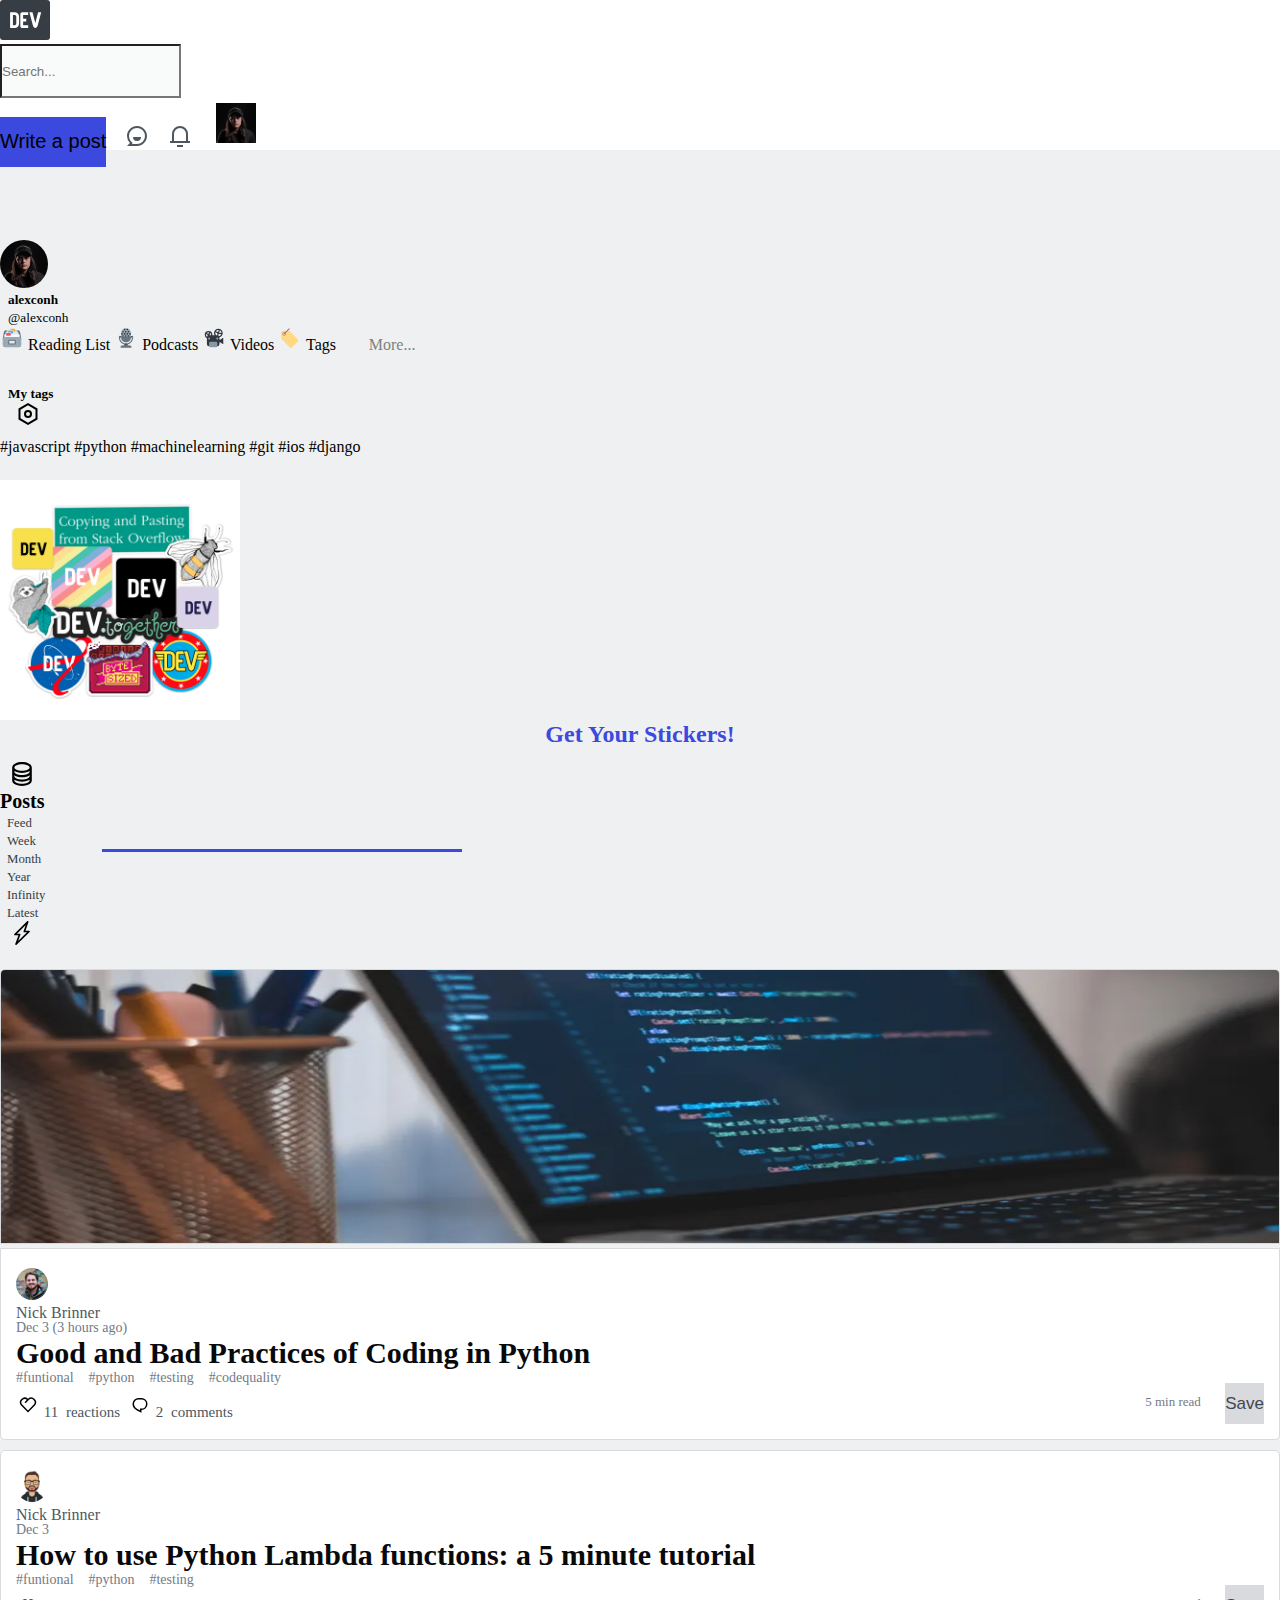
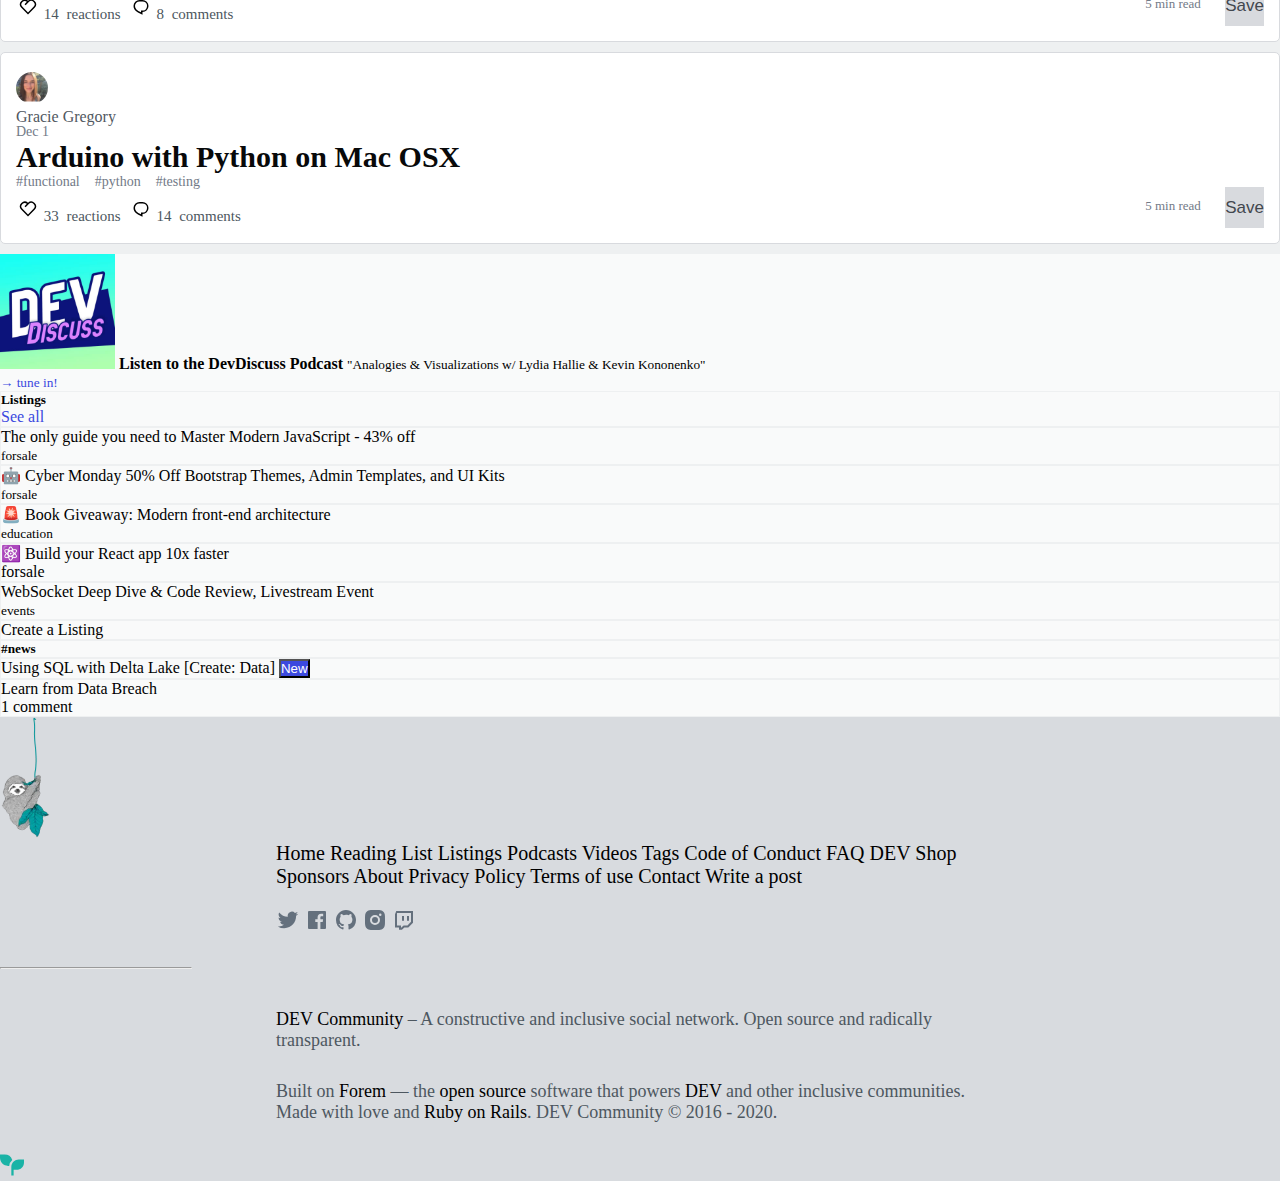
==== index.html @ 93094682 "Agregué otros errores con la barra navegadora" ====
<!DOCTYPE html>
<html lang="en">

<head>
    <meta charset="UTF-8">
    <meta name="viewport" content="width=device-width, initial-scale=1.0">
    <link rel="stylesheet" href="https://cdn.jsdelivr.net/npm/bootstrap@4.5.3/dist/css/bootstrap.min.css"
        integrity="sha384-TX8t27EcRE3e/ihU7zmQxVncDAy5uIKz4rEkgIXeMed4M0jlfIDPvg6uqKI2xXr2" crossorigin="anonymous">
    <link rel="stylesheet" href="css/style.css">
    <title>DesafíoFinal Maquetado</title>
</head>

<body>
    <header class="header-navbar">
        <nav class="navbar navbar-expand-lg fixed-top py-0">
            <div class="container">
                <div class="nav-left d-flex align-items-center">
                    <a href="#" class="d-inline-block px-2 dev-logo">
                        <svg width="50" height="40" viewBox="0 0 50 40" fill="black" xmlns="http://www.w3.org/2000/svg">
                            <rect width="50" height="40" rx="3"></rect>
                            <path
                                d="M19.099 23.508c0 1.31-.423 2.388-1.27 3.234-.838.839-1.942 1.258-3.312 1.258h-4.403V12.277h4.492c1.31 0 2.385.423 3.224 1.27.846.838 1.269 1.912 1.269 3.223v6.738zm-2.808 0V16.77c0-.562-.187-.981-.562-1.258-.374-.285-.748-.427-1.122-.427h-1.685v10.107h1.684c.375 0 .75-.138 1.123-.415.375-.285.562-.708.562-1.27zM28.185 28h-5.896c-.562 0-1.03-.187-1.404-.561-.375-.375-.562-.843-.562-1.404V14.243c0-.562.187-1.03.562-1.404.374-.375.842-.562 1.404-.562h5.896v2.808H23.13v3.65h3.088v2.808h-3.088v3.65h5.054V28zm7.12 0c-.936 0-1.684-.655-2.246-1.965l-3.65-13.758h3.089l2.807 10.804 2.808-10.804H41.2l-3.65 13.758C36.99 27.345 36.241 28 35.305 28z"
                                style="fill: white"></path>
                        </svg>
                    </a>
                    <form class="form-inline my-1">
                        <input class="form-control my-0 mr-sm-2 nav-search" type="search" placeholder="Search..."
                            aria-label="Search">
                    </form>
                </div>
                <div class="nav-right d-flex align-items-center">
                    <button type="button" class="d-none d-md-flex btn btn-primary btn-lg btn-nav">Write a post</button>
                    <a href="#" class="px-2 pt-1 navBar-icon rounded-circle">
                        <svg xmlns="http://www.w3.org/2000/svg" fill="#4D5760" width="24" height="24"
                            viewBox="0 0 24 24" role="img" aria-labelledby="aj1yd4ke0z0zt7463hs6nyz1bujl31yr"
                            class="crayons-icon">
                            <title id="aj1yd4ke0z0zt7463hs6nyz1bujl31yr">Connect</title>
                            <path
                                d="M2 12C2 6.477 6.477 2 12 2s10 4.477 10 10-4.477 10-10 10H2l2.929-2.929A9.969 9.969 0 012 12zm4.828 8H12a8 8 0 10-8-8c0 2.152.851 4.165 2.343 5.657l1.414 1.414-.929.929zM8 13h8a4 4 0 11-8 0z">
                            </path>
                        </svg>
                    </a>
                    <a href="#" class="px-2 pt-1 navBar-icon rounded-circle">
                        <svg xmlns="http://www.w3.org/2000/svg" fill="#4D5760" width="24" height="24"
                            viewBox="0 0 24 24" role="img" aria-labelledby="a5fr209uu3c9phs9lg5app5urlsvuc8x"
                            class="crayons-icon">
                            <title id="a5fr209uu3c9phs9lg5app5urlsvuc8x">Notifications</title>
                            <path d="M20 17h2v2H2v-2h2v-7a8 8 0 1116 0v7zm-2 0v-7a6 6 0 10-12 0v7h12zm-9 4h6v2H9v-2z">
                            </path>
                        </svg>
                    </a>
                    <div class="dropdown">
                        <a href="#" class="rounded-circle"><img src="assets/images/Alex.jpg" alt="profile-picture"
                                class="navBar-profile-picture rounded-circle m-2"></a>
                        <div class="dropdown-content rounded">
                            <a href="#" class="rounded m-1"><span class="font-weight-bolder">alexconh</span></br>
                                <span class="pp-menu-user">@alexconh</span></a>
                            <hr class="mt-1 mb-2">
                            <a href="#" class="rounded m-1">Dashboard</a>
                            <a href="#" class="rounded m-1">Write a Post</a>
                            <a href="#" class="rounded m-1">Reading List </a>
                            <a href="#" class="rounded m-1">Settings </a>
                            <hr class="mt-2 mb-1">
                            <a href="#" class="rounded m-1">Sign Out </a>
                        </div>
                    </div>
                </div>
            </div>
        </nav>
    </header>
    <div class="container-fluid">
        <div class="row">
            <div class="container">
                <div class="row mt-6">
                    <div class="col d-none d-md-block col-md-4 col-lg-3">
                        <!-- <aside class="aside-left">item</aside> -->
                        <div class="nav flex-column nav-pills mb-6" id="v-pills-tab" role="tablist"
                            aria-orientation="vertical">
                            <a class="nav-link leftAside d-flex" id="v-pills-profile-tab" data-toggle="pill"
                                href="#v-pills-profile" role="tab" aria-controls="v-pills-profile" aria-selected="true">
                                <img class="profilePic" src="/assets/images/Alex.jpg" alt="" width="48" height="48">
                                <div class="user-name">
                                    <h5 class="mb-0">alexconh</h5>
                                    <small>@alexconh</small>
                                </div>
                            </a>
                            <a class="nav-link leftAside"><img src="/assets/icons/reading-list.svg" alt=""> Reading List</a>
                            <a class="nav-link leftAside"><img src="/assets/icons/podcast.svg" alt=""> Podcasts</a>
                            <a class="nav-link leftAside"><img src="/assets/icons/videos.svg" alt=""> Videos</a>
                            <a class="nav-link leftAside"><img src="/assets/icons/tags.svg" alt=""> Tags</a>
                            <a class="nav-link leftAside"><span class="padding-left-aside">More...</span></a>
                        </div>
                        <div class="nav flex-column nav-pills mb-6" id="v-pills-tab" role="tablist"
                            aria-orientation="vertical">
                            <header class="d-flex justify-content-between align-items-center padding-header-my-tags">
                                <h5 class="my-tags">My tags</h5>
                                <a class="leftAside padding-my-tags" href="index.html"><img
                                        src="/assets/icons/my-tags.svg" alt=""></a>
                            </header>
                            <a class="nav-link pl-2 leftAside">#javascript</a>
                            <a class="nav-link pl-2 leftAside">#python</a>
                            <a class="nav-link pl-2 leftAside">#machinelearning</a>
                            <a class="nav-link pl-2 leftAside">#git</a>
                            <a class="nav-link pl-2 leftAside">#ios</a>
                            <a class="nav-link pl-2 leftAside">#django</a>
                        </div>
                        <div class="d-flex align-items-center justify-content-center">
                            <a class="plain" href="index.html">
                                <img class="stickers-collage" src="/assets/images/Sticker_Collage.png" alt="">
                                <h2 class="stickers-color plain">Get Your Stickers!</h2>
                                <br>
                            </a>
                        </div>
                    </div>
                    <div class="col-12 col-md-8 col-lg-6 pl-0">
                        <main class="posts">
                            <div class="d-flex justify-content-between align-content-center">
                                <a class="nav-links-icon d-md-none" href="#"><svg xmlns="http://www.w3.org/2000/svg" viewBox="0 0 512 512" height="24" width="24"><path d="M398.044 29.719C359.712 10.555 309.267 0 256.001 0c-53.271 0-103.719 10.555-142.05 29.721-43.457 21.73-67.39 52.497-67.39 86.635v279.288c0 34.138 23.933 64.906 67.392 86.636C152.285 501.446 202.732 512 256.002 512c53.266 0 103.711-10.555 142.043-29.721 43.46-21.732 67.393-52.498 67.393-86.636V116.355c.001-34.138-23.934-64.904-67.394-86.636zM256.001 46.548c93.229 0 162.889 36.855 162.889 69.808 0 32.953-69.66 69.809-162.889 69.809-93.23 0-162.892-36.857-162.892-69.809 0-32.953 69.661-69.808 162.892-69.808zm162.89 349.095c0 32.953-69.662 69.809-162.891 69.809-93.23 0-162.892-36.856-162.892-69.809v-18.58c6.348 4.292 13.294 8.346 20.844 12.121 38.332 19.167 88.779 29.721 142.05 29.721 53.266 0 103.711-10.555 142.043-29.721 7.552-3.777 14.498-7.829 20.846-12.121v18.58zm.002-93.095h-.002c0 32.953-69.66 69.809-162.889 69.809-93.23 0-162.892-36.857-162.892-69.809v-18.58c6.348 4.292 13.294 8.343 20.844 12.119 38.332 19.168 88.779 29.722 142.05 29.722 53.266 0 103.711-10.555 142.043-29.722 7.552-3.777 14.498-7.829 20.846-12.123v18.584zm0-93.097h-.002c0 32.954-69.66 69.811-162.889 69.811-93.23 0-162.892-36.856-162.892-69.811v-18.579c6.348 4.292 13.294 8.343 20.844 12.118 38.331 19.167 88.779 29.721 142.05 29.721 53.266 0 103.711-10.555 142.043-29.721 7.552-3.777 14.498-7.829 20.846-12.121v18.582z"></path></svg></a>
                                <h1 class="navbar-heading align-self-start mr-auto ">Posts</h1>
                                <div class="menu-main d-none d-sm-block">
                                    <ul class="nav nav-tabs">
                                        <li class="nav-item d-none d-lg-block">
                                            <a class="nav-links active" href="#">Feed<span class="linea"></span></a>
                                        </li>
                                        <li class="nav-item d-sm-none d-lg-block">
                                            <a class="nav-links" href="#">Week</a>
                                        </li>
                                        <li class="nav-item d-sm-none d-lg-block">
                                            <a class="nav-links" href="#">Month</a>
                                        </li>
                                        <li class="nav-item d-sm-none d-lg-block">
                                            <a class="nav-links" href="#">Year</a>
                                        </li>
                                        <li class="nav-item d-sm-none d-lg-block">
                                            <a class="nav-links" href="#">Infinity</a>
                                        </li>
                                        <li class="nav-item d-sm-none d-lg-block">
                                            <a class="nav-links" href="#">Latest</a>
                                        </li>
                                        
                                            <a class="nav-links-icon d-lg-none" href="#"><img src="assets/icons/nav-lightning.svg"></a>
                                        

                                    </ul>

                                </div>

                            </div>


                            <a href="post-test.html" class="text-decoration-none">
                                <div class="first-post">
                                    <img src="assets/images/post.jpg" class="post-intro-image" alt="...">
                                    <article class="media single-post">
                                        <img src="assets/images/profilepicture.jpg"
                                            class="post-profile-picture align-self-start mr-3" alt="...">
                                        <div class="media-body">
                                            <p>Nick Brinner</p>
                                            <p class="date">Dec 3 (3 hours ago)</p>

                                            <h2 class="mt-0">Good and Bad Practices of Coding in Python</h2>

                                            <ul class="tag-list">
                                                <li><a><span>#</span>funtional</a></li>
                                                <li><a><span>#</span>python</a></li>
                                                <li><a><span>#</span>testing</a></li>
                                                <li><a><span>#</span>codequality</a></li>
                                            </ul>
                                            <div class="post-buttons">
                                                <ul class="actions">
                                                    <li>
                                                        <a class="d-flex post-link">
                                                            <img src="assets/icons/post-reaction-like.svg"> 11
                                                            <span class="d-none d-md-block">reactions
                                                            </span>
                                                        </a>
                                                    </li>
                                                    <li>
                                                        <a class="d-flex post-link">
                                                            <img src="assets/icons/post-comment.svg"> 2
                                                            <span class="d-none d-md-block">comments
                                                            </span>
                                                        </a>
                                                    </li>
                                                </ul>
                                                <div class="right-post-buttons">
                                                    <div class="reading">5 min read</div>
                                                    <button type="button" class="btn btn-secondary">Save</button>
                                                </div>
                                            </div>
                                        </div>
                                    </article>
                                </div>
                            </a>


                            <article class="media single-post">
                                <img src="assets/images/user02.png" class="post-profile-picture align-self-start mr-3"
                                    alt="...">
                                <div class="media-body">
                                    <p>Nick Brinner</p>
                                    <p class="date">Dec 3</p>

                                    <h2 class="mt-0">How to use Python Lambda functions: a 5 minute tutorial</h2>

                                    <ul class="tag-list">
                                        <li><a><span>#</span>funtional</a></li>
                                        <li><a><span>#</span>python</a></li>
                                        <li><a><span>#</span>testing</a></li>
                                    </ul>
                                    <div class="post-buttons">
                                        <ul class="actions">
                                            <li>
                                                <a class="d-flex post-link">
                                                    <img src="assets/icons/post-reaction-like.svg"> 14
                                                    <span class="d-none d-md-block">reactions</span>
                                                </a>
                                            </li>
                                            <li>
                                                <a class="d-flex post-link">
                                                    <img src="assets/icons/post-comment.svg"> 8
                                                    <span class="d-none d-md-block">comments</span>
                                                </a>
                                            </li>
                                        </ul>
                                        <div class="right-post-buttons">
                                            <div class="reading">5 min read</div>
                                            <button type="button" class="btn btn-secondary">Save</button>
                                        </div>
                                    </div>
                                </div>
                            </article>

                            <article class="media single-post">
                                <img src="assets/images/user03.png" class="post-profile-picture align-self-start mr-3"
                                    alt="...">
                                <div class="media-body">
                                    <p>Gracie Gregory</p>
                                    <p class="date">Dec 1 </p>

                                    <h2 class="mt-0">Arduino with Python on Mac OSX</h2>

                                    <ul class="tag-list">
                                        <li><a><span>#</span>functional</a></li>
                                        <li><a><span>#</span>python</a></li>
                                        <li><a><span>#</span>testing</a></li>
                                    </ul>
                                    <div class="post-buttons">
                                        <ul class="actions">
                                            <li>
                                                <a class="d-flex post-link">
                                                    <img src="assets/icons/post-reaction-like.svg"> 33
                                                    <span class="d-none d-md-block">reactions</span>
                                                </a>
                                            </li>
                                            <li>
                                                <a class="d-flex post-link">
                                                    <img src="assets/icons/post-comment.svg"> 14
                                                    <span class="d-none d-md-block">comments</span>
                                                </a>
                                            </li>
                                        </ul>
                                        <div class="right-post-buttons">
                                            <div class="reading">5 min read</div>
                                            <button type="button" class="btn btn-secondary">Save</button>
                                        </div>
                                    </div>
                                </div>
                            </article>

                        </main>
                    </div>
                    <div class="col d-none d-md-block col-lg-3 pl-0">
                        <aside class="aside-right">
                            <div class="card p-3 right-boxes  mb-3 d-">
                                <img src="./assets/images/dev-discuss.jpg" alt="dev-discuss" class="card-img">
                                <b class="discuss-podcast">Listen to the DevDiscuss Podcast</b>
                                <small>"Analogies & Visualizations w/ Lydia Hallie & Kevin Kononenko" </br> <a href="#" class="text-decoration-none font-weight-bolder"> →
                                        tune
                                        in!</a> </small>
                                </div>


                            <div class="card right-boxes mb-3">
                                <div class="card-header d-flex justify-content-between">
                                    <h5>
                                        <b>Listings</b>
                                    </h5> <a href="" class="text-decoration-none font-weight-bolder">See all</a>
                                </div>
                                <ul class="list-group list-group-flush border-0">
                                    <li class="list-group-item">
                                        <a href=".">
                                            <div>The only guide you need to Master Modern JavaScript - 43% off</div>
                                            <span class="text-muted text-small">forsale</span>
                                        </a>
                                    </li>
                                    <li class="list-group-item">
                                        <a>
                                            <div>🤖 Cyber Monday 50% Off Bootstrap Themes, Admin Templates, and UI Kits
                                            </div>
                                            <span class="text-muted text-small">forsale</span>
                                        </a>
                                    </li>
                                    <li class="list-group-item">
                                        <a>
                                            <div>🚨 Book Giveaway: Modern front-end architecture</div>
                                            <span class="text-muted text-small">education</span>
                                        </a>
                                    </li>
                                    <li class="list-group-item">
                                        <a>
                                            <div>⚛️ Build your React app 10x faster</div>
                                            <span class="text-muted text-samll">forsale</span>
                                        </a>
                                    </li>
                                    <li class="list-group-item">
                                        <a>
                                            <div>WebSocket Deep Dive &amp; Code Review, Livestream Event</div>
                                            <span class="text-muted text-small">events</span>
                                        </a>
                                    </li>
                                    <li class="text-center card-footer font-weight-bolder">
                                        <a href="" class="text-decoration-none">Create a Listing</a>
                                    </li>
                                </ul>
                            </div>

                            <div class="card right-boxes mb-3">
                                <div class="card-header d-flex ">
                                    <h5>
                                        <b>#news</b>
                                    </h5>
                                </div>
                                <ul class="list-group list-group-flush">
                                    <li class="list-group-item">
                                        <a href="">Using SQL with Delta Lake [Create: Data]</a>
                                        <button type="button" class="btn  btn-sm">New</button>
                                    </li>
                                    <li class="list-group-item">
                                        <a href="">
                                            <div>Learn from Data Breach</div>
                                            <span class="text-muted">1 comment</span>
                                        </a>
                                    </li>
                                </ul>
                            </div>
                        </aside>
                    </div>
                </div>
            </div>
            <div class="container-fluid footer position-relative px-3">
                <img src="assets/images/footer-perezoso.png" alt="perezoso-ilustración"
                    class="d-none d-lg-block footer-perezoso position-absolute">
                <div class="row">
                    <div class="container">
                        <div class="row">
                            <div class="col-12 font-weight-400 vw-100 py-3">
                                <!-- <img src="assets/images/footer-perezoso.png" alt="perezoso-ilustración" class="d-none d-lg-block footer-perezoso position-absolute"> -->
                                <nav class="footer-nav text-center p-2 px-lg-0">
                                    <a href="#" class="d-inline-block p-2">Home</a>
                                    <a href="#" class="d-inline-block p-2">Reading List</a>
                                    <a href="#" class="d-inline-block p-2">Listings</a>
                                    <a href="#" class="d-inline-block p-2">Podcasts</a>
                                    <a href="#" class="d-inline-block p-2">Videos</a>
                                    <a href="#" class="d-inline-block p-2">Tags</a>
                                    <a href="#" class="d-inline-block p-2">Code of Conduct</a>
                                    <a href="#" class="d-inline-block p-2">FAQ</a>
                                    <a href="#" class="d-inline-block p-2">DEV Shop</a>
                                    <a href="#" class="d-inline-block p-2">Sponsors</a>
                                    <a href="#" class="d-inline-block p-2">About</a>
                                    <a href="#" class="d-inline-block p-2">Privacy Policy</a>
                                    <a href="#" class="d-inline-block p-2">Terms of use</a>
                                    <a href="#" class="d-inline-block p-2">Contact</a>
                                    <a href="#" class="d-inline-block p-2 font-weight-bolder">Write a post</a>
                                    <div class="footer-social-media">
                                        <a href="#" class="d-inline-block px-2">
                                            <svg xmlns="http://www.w3.org/2000/svg" fill="#64707D" width="24"
                                                height="24" viewBox="0 0 24 24" role="img"
                                                aria-labelledby="aak2fa3k498pm70x3i50jwpannab911z" class="crayons-icon">
                                                <title id="aak2fa3k498pm70x3i50jwpannab911z">Twitter</title>
                                                <path
                                                    d="M22.162 5.656a8.383 8.383 0 01-2.402.658A4.196 4.196 0 0021.6 4c-.82.488-1.719.83-2.656 1.015a4.182 4.182 0 00-7.126 3.814 11.874 11.874 0 01-8.62-4.37 4.168 4.168 0 00-.566 2.103c0 1.45.738 2.731 1.86 3.481a4.168 4.168 0 01-1.894-.523v.052a4.185 4.185 0 003.355 4.101 4.211 4.211 0 01-1.89.072A4.185 4.185 0 007.97 16.65a8.395 8.395 0 01-6.191 1.732 11.83 11.83 0 006.41 1.88c7.693 0 11.9-6.373 11.9-11.9 0-.18-.005-.362-.013-.54a8.495 8.495 0 002.087-2.165l-.001-.001z">
                                                </path>
                                            </svg>
                                        </a>
                                        <a href="#" class="d-inline-block px-1">
                                            <svg xmlns="http://www.w3.org/2000/svg" fill="#64707D" width="24"
                                                height="24" viewBox="0 0 24 24" role="img"
                                                aria-labelledby="ac4enae2mh624ygnn8tk8w6oqx0vrezj" class="crayons-icon">
                                                <title id="ac4enae2mh624ygnn8tk8w6oqx0vrezj">Facebook</title>
                                                <path
                                                    d="M15.402 21v-6.966h2.333l.349-2.708h-2.682V9.598c0-.784.218-1.319 1.342-1.319h1.434V5.857a19.188 19.188 0 00-2.09-.107c-2.067 0-3.482 1.262-3.482 3.58v1.996h-2.338v2.708h2.338V21H4a1 1 0 01-1-1V4a1 1 0 011-1h16a1 1 0 011 1v16a1 1 0 01-1 1h-4.598z">
                                                </path>
                                            </svg>
                                        </a>
                                        <a href="#" class="d-inline-block px-2">
                                            <svg xmlns="http://www.w3.org/2000/svg" fill="#64707D" width="24"
                                                height="24" viewBox="0 0 24 24" role="img"
                                                aria-labelledby="abhqc53uxrg42dmzq3ki9q049kg3b7vt" class="crayons-icon">
                                                <title id="abhqc53uxrg42dmzq3ki9q049kg3b7vt">Github</title>
                                                <path
                                                    d="M12 2C6.475 2 2 6.475 2 12a9.994 9.994 0 006.838 9.488c.5.087.687-.213.687-.476 0-.237-.013-1.024-.013-1.862-2.512.463-3.162-.612-3.362-1.175-.113-.288-.6-1.175-1.025-1.413-.35-.187-.85-.65-.013-.662.788-.013 1.35.725 1.538 1.025.9 1.512 2.338 1.087 2.912.825.088-.65.35-1.087.638-1.337-2.225-.25-4.55-1.113-4.55-4.938 0-1.088.387-1.987 1.025-2.688-.1-.25-.45-1.275.1-2.65 0 0 .837-.262 2.75 1.026a9.28 9.28 0 012.5-.338c.85 0 1.7.112 2.5.337 1.912-1.3 2.75-1.024 2.75-1.024.55 1.375.2 2.4.1 2.65.637.7 1.025 1.587 1.025 2.687 0 3.838-2.337 4.688-4.562 4.938.362.312.675.912.675 1.85 0 1.337-.013 2.412-.013 2.75 0 .262.188.574.688.474A10.016 10.016 0 0022 12c0-5.525-4.475-10-10-10z">
                                                </path>
                                            </svg>
                                        </a>
                                        <a href="#" class="d-inline-block px-2">
                                            <svg xmlns="http://www.w3.org/2000/svg" fill="#64707D" width="24"
                                                height="24" viewBox="0 0 24 24" role="img"
                                                aria-labelledby="a3wjti6dhddvt0ijcnojmmnmtimryt2s" class="crayons-icon">
                                                <title id="a3wjti6dhddvt0ijcnojmmnmtimryt2s">Instagram</title>
                                                <path
                                                    d="M12 2c2.717 0 3.056.01 4.122.06 1.065.05 1.79.217 2.428.465.66.254 1.216.598 1.772 1.153.509.5.902 1.105 1.153 1.772.247.637.415 1.363.465 2.428.047 1.066.06 1.405.06 4.122 0 2.717-.01 3.056-.06 4.122-.05 1.065-.218 1.79-.465 2.428a4.883 4.883 0 01-1.153 1.772c-.5.508-1.105.902-1.772 1.153-.637.247-1.363.415-2.428.465-1.066.047-1.405.06-4.122.06-2.717 0-3.056-.01-4.122-.06-1.065-.05-1.79-.218-2.428-.465a4.89 4.89 0 01-1.772-1.153 4.904 4.904 0 01-1.153-1.772c-.248-.637-.415-1.363-.465-2.428C2.013 15.056 2 14.717 2 12c0-2.717.01-3.056.06-4.122.05-1.066.217-1.79.465-2.428a4.88 4.88 0 011.153-1.772A4.897 4.897 0 015.45 2.525c.638-.248 1.362-.415 2.428-.465C8.944 2.013 9.283 2 12 2zm0 5a5 5 0 100 10 5 5 0 000-10zm6.5-.25a1.25 1.25 0 10-2.5 0 1.25 1.25 0 002.5 0zM12 9a3 3 0 110 6 3 3 0 010-6z">
                                                </path>
                                            </svg>
                                        </a>
                                        <a href="#" class="d-inline-block px-2">
                                            <svg xmlns="http://www.w3.org/2000/svg" fill="#64707D" width="24"
                                                height="24" viewBox="0 0 24 24" role="img"
                                                aria-labelledby="a5j6n1at9888ox3qr0rol53wos2neoeo" class="crayons-icon">
                                                <title id="a5j6n1at9888ox3qr0rol53wos2neoeo">Twitch</title>
                                                <path
                                                    d="M4.3 3H21v11.7l-4.7 4.7h-3.9l-2.5 2.4H7v-2.4H3V6.2L4.3 3zM5 17.4h4v2.4h.095l2.5-2.4h3.877L19 13.872V5H5v12.4zM15 8h2v4.7h-2V8zm0 0h2v4.7h-2V8zm-5 0h2v4.7h-2V8z">
                                                </path>
                                            </svg>
                                        </a>
                                    </div>
                                </nav>
                                <hr class="footer-divider mx-auto">
                                <div class="footer-info text-center">
                                    <p><a href="#" class="font-weight-bolder">DEV Community</a> – A constructive and
                                        inclusive
                                        social network. Open source and
                                        radically
                                        transparent.</p>
                                    <p>Built on <a href="#" class="font-weight-bolder">Forem</a> — the <a href="#"
                                            class="font-weight-bolder">open source</a> software that powers <a href="#"
                                            class="font-weight-bolder">DEV</a> and other inclusive
                                        communities.</br>
                                        Made with love and <a href="#" class="font-weight-bolder">Ruby on Rails</a>. DEV
                                        Community © 2016 - 2020.</p>
                                    <a href="#" class="d-inline-block">
                                        <svg xmlns="http://www.w3.org/2000/svg" width="24" height="24"
                                            viewBox="0 0 24 24" fill="none" role="img"
                                            aria-labelledby="aaoz0cum6r07yg46cpqaaoud81v6engj"
                                            class="crayons-icon crayons-icon--default">
                                            <title id="aaoz0cum6r07yg46cpqaaoud81v6engj">Forem logo</title>
                                            <g clip-path="url(#clip0)" fill="#1AB3A6">
                                                <path
                                                    d="M4.603 1.438a8.056 8.056 0 017.643 5.478 8.543 8.543 0 00-3.023 5.968H8.054C3.606 12.884 0 9.296 0 4.87V1.468a.03.03 0 01.03-.03h4.573zM23.97 6.515a.03.03 0 01.03.03v2.833c0 4.11-3.354 7.442-7.491 7.442h-2.881v5.726h-2.305V14.53l.022-1.145c.294-3.843 3.526-6.87 7.469-6.87h5.155z">
                                                </path>
                                            </g>
                                            <defs>
                                                <clipPath id="clip0">
                                                    <path fill="#fff" d="M0 0h24v24H0z"></path>
                                                </clipPath>
                                            </defs>
                                        </svg>
                                    </a>
                                </div>
                            </div>
                        </div>
                    </div>
                </div>
            </div>
            <script src="https://code.jquery.com/jquery-3.5.1.min.js"
                integrity="sha256-9/aliU8dGd2tb6OSsuzixeV4y/faTqgFtohetphbbj0=" crossorigin="anonymous"></script>
            <script src="https://cdn.jsdelivr.net/npm/popper.js@1.16.1/dist/umd/popper.min.js"
                integrity="sha384-9/reFTGAW83EW2RDu2S0VKaIzap3H66lZH81PoYlFhbGU+6BZp6G7niu735Sk7lN"
                crossorigin="anonymous"></script>
            <script src="https://cdn.jsdelivr.net/npm/bootstrap@4.5.3/dist/js/bootstrap.min.js"
                integrity="sha384-w1Q4orYjBQndcko6MimVbzY0tgp4pWB4lZ7lr30WKz0vr/aWKhXdBNmNb5D92v7s"
                crossorigin="anonymous"></script>
</body>

</html>
---- css/style.css ----
* {
  -webkit-box-sizing: border-box;
          box-sizing: border-box;
  margin: 0;
  padding: 0;
  list-style: none;
  text-decoration: none;
}

.container, .container-lg, .container-md, .container-sm, .container-xl {
  max-width: 1280px;
}

.btn-primary {
  background-color: #3B49DF;
  border: none;
}

.btn-primary:hover {
  background-color: #323EBE;
}

.btn-primary:focus {
  outline: 0;
}

.btn-primary:active {
  outline: 0;
}

body {
  background-color: #eef0f1;
}

.nav-pills .nav-link.active, .nav-pills .show > .nav-link {
  background-color: #E2E4E6;
  color: #323EBE;
}

header.header-navbar nav.navbar {
  background-color: white;
  padding: 5px auto;
}

header.header-navbar nav.navbar a.dev-logo:hover svg {
  fill: #363D44;
}

header.header-navbar nav.navbar img.navBar-profile-picture {
  height: 50px;
  width: 50px;
  border: 5px solid transparent;
  -webkit-transition: border 0,2s;
  transition: border 0,2s;
}

header.header-navbar nav.navbar img.navBar-profile-picture:hover {
  border: 5px solid #EEF0F1;
}

header.header-navbar nav.navbar .btn-nav {
  height: 50px;
  font-size: 20px;
  font-weight: 500;
}

header.header-navbar nav.navbar div.nav-left ~ div.nav-right {
  height: 52px;
}

header.header-navbar nav.navbar .nav-search {
  height: 54px;
  background-color: #F9FAFA;
}

header.header-navbar nav.navbar .nav-search:focus {
  border: 2px solid #3B49DF;
  -webkit-box-shadow: 1px 1px #3B49DF;
          box-shadow: 1px 1px #3B49DF;
  outline: 0;
}

header.header-navbar nav.navbar .nav-search:active {
  outline: 0;
}

header.header-navbar nav.navbar .nav-right .navBar-icon {
  height: 44px;
  margin-left: 15px;
}

header.header-navbar nav.navbar .nav-right .navBar-icon:last-of-type {
  margin-right: 15px;
}

header.header-navbar nav.navbar .nav-right .navBar-icon:hover {
  background-color: #EEF0F1;
}

header.header-navbar nav.navbar .nav-right .navBar-icon:hover svg:hover {
  fill: black;
}

.dropdown {
  position: relative;
  display: inline-block;
}

.dropdown-content {
  display: none;
  position: absolute;
  background-color: white;
  border: 2px solid black;
  width: 250px;
  min-width: 160px;
  -webkit-box-shadow: 4px 4px black;
          box-shadow: 4px 4px black;
  z-index: 1;
  right: 18px;
}

.dropdown-content span.pp-menu-user {
  color: #B5BDC4;
}

.dropdown-content a {
  color: black;
  padding: 12px 16px;
  text-decoration: none;
  display: block;
}

.dropdown-content a:hover {
  background-color: #F2F2F3;
  color: #323EBE;
}

.dropdown-content a:hover:first-of-type .pp-menu-user {
  color: #B5BDC4;
}

.dropdown:hover .dropdown-content {
  display: block;
}

div.footer {
  background-color: #D8DBDF;
}

div.footer a {
  color: black;
}

div.footer a:hover {
  color: #323EBE;
  text-decoration: none;
}

div.footer .footer-nav {
  color: black;
  font-size: 18px;
  max-width: 728px;
  margin: 0 auto;
}

@media only screen and (min-width: 768px) {
  div.footer .footer-nav {
    font-size: 20px;
  }
}

div.footer .footer-social-media {
  padding-top: 20px;
}

div.footer .footer-social-media svg:hover {
  fill: #4D5760;
}

div.footer hr.footer-divider {
  margin-top: 30px;
  margin-bottom: 40px;
  width: 15%;
  min-width: 50px;
  max-width: 195px;
}

div.footer p {
  font-size: 18px;
  color: #4D5760;
  max-width: 728px;
  margin: 0 auto;
}

div.footer p:last-of-type {
  margin: 30px auto;
}

div.footer img.position-absolute {
  width: 52px;
  top: -2px;
  right: 38px;
  -webkit-transform-origin: center top;
          transform-origin: center top;
  -webkit-transition: all 0.4s;
  transition: all 0.4s;
}

div.footer img.position-absolute:hover {
  -webkit-transform: rotate(-6deg);
          transform: rotate(-6deg);
}

main {
  background-color: #EEF0F1;
}

main .nav-tabs {
  max-width: 600px;
  margin-bottom: 20px;
  border: none;
  position: relative;
}

.nav-item {
  position: relative;
}

.nav-links {
  color: #363D44;
  font-size: 0.9rem;
  font-weight: 500;
  padding: 14px 10px;
  background: transparent;
  border-radius: 5px;
  margin-right: 6px;
}

.nav-tabs li:nth-child(6) {
  margin-right: -5px;
}

.nav-links:hover {
  color: #3B49DF;
  /****CLASE GENERAL****/
  background: #e0e2f1;
  text-decoration: none;
  border: none;
}

.linea {
  display: block;
  position: absolute;
  top: 36px;
  left: 17%;
  width: 60%;
  height: 3px;
  background: #3B49DF;
  -webkit-transition: all 200ms ease-in;
  transition: all 200ms ease-in;
}

.nav-links.active:hover .linea {
  left: 0%;
  width: 90%;
}

.nav-links-icon {
  color: #363D44;
  padding: 5px 10px;
  margin-right: 6px;
}

.nav-links-icon:hover {
  color: #3B49DF;
  /****CLASE GENERAL****/
  background: #e0e2f1;
  text-decoration: none;
}

.navbar-heading {
  font-size: 1.25rem;
  font-weight: 700;
}

.single-post {
  padding: 15px;
  background-color: white;
  cursor: pointer;
  border: 1px #d8dade solid;
  /****CLASE GENERAL****/
  border-radius: 5px;
  margin-bottom: 10px;
}

.single-post:active {
  border: 1px solid #3B49DF;
}

.single-post p {
  font-size: 16px;
  margin-bottom: -8px;
  color: #51585f;
  /****CLASE GENERAL****/
  margin-bottom: -10px;
}

.single-post p:hover {
  color: #08090a;
  /****CLASE GENERAL****/
}

.single-post .date {
  padding-top: 8px;
  font-size: 0.875rem;
  color: #727a87;
}

.single-post h2 {
  color: #08090a;
  /****CLASE GENERAL****/
  font-size: 30px;
  font-weight: 700;
  padding-top: 10px;
}

.single-post h2:hover {
  color: #3B49DF;
  /****CLASE GENERAL****/
}

.single-post .tag-list {
  font-size: 0.876rem;
}

.single-post .actions {
  font-size: 15px;
  font-weight: 400;
  margin-top: 4px;
}

.single-post .actions li {
  padding: 3px 8px 3px 0px;
  color: #42474e;
}

.single-post .actions li:hover {
  background-color: #f7f7f7;
  /****CLASE GENERAL****/
  color: #08090a;
  /****CLASE GENERAL****/
  cursor: pointer;
  border-radius: 3px;
  -webkit-box-shadow: 0 2px 5px rgba(0, 0, 0, 0.05);
          box-shadow: 0 2px 5px rgba(0, 0, 0, 0.05);
  /****CLASE GENERAL****/
}

.post-intro-image {
  width: 100%;
  max-height: 275px;
  border-radius: 5px 5px 0 0;
  border: 1px #d8dade solid;
  /****CLASE GENERAL****/
}

.actions span {
  padding-left: 4px;
}

.post-link {
  list-style: none !important;
  color: #4D5760;
  text-decoration: none;
}

.post-link:hover {
  list-style: none !important;
  color: #08090a !important;
  text-decoration: none;
}

.reading {
  color: #727a87;
  /****CLASE GENERAL****/
  margin-right: 10px;
  padding-top: 8px;
  font-size: 13px;
  min-width: 70px;
}

.single-post button {
  background-color: #d8dade;
  /****CLASE GENERAL****/
  font-size: 17px;
  color: #42474e;
  max-height: 42px;
  margin-top: -3px;
  border: none;
}

.single-post button:hover {
  background: #bec3c9;
  /****CLASE GENERAL****/
  color: #08090a;
  -webkit-box-shadow: 0 2px 5px rgba(0, 0, 0, 0.05);
          box-shadow: 0 2px 5px rgba(0, 0, 0, 0.05);
}

.first-post .single-post {
  border-radius: 0 0 5px 5px;
  border: 1px #d8dade solid;
  /****CLASE GENERAL****/
}

.post-profile-picture {
  width: 32px;
  height: 32px;
  border-radius: 40px;
  margin-top: 4px;
}

.tag-list {
  display: -webkit-box;
  display: -ms-flexbox;
  display: flex;
  list-style: none;
  color: #727a87;
}

.tag-list li {
  padding-left: 15px;
}

.tag-list li:hover {
  color: #08090a;
  cursor: pointer;
}

.tag-list li:first-of-type {
  padding-left: 0px;
}

.tag-list li span {
  color: #727a87;
}

.post-buttons, .post-buttons .actions {
  display: -webkit-box;
  display: -ms-flexbox;
  display: flex;
  -webkit-box-pack: justify;
      -ms-flex-pack: justify;
          justify-content: space-between;
  -ms-flex-line-pack: center;
      align-content: center;
}

.right-post-buttons {
  display: -webkit-box;
  display: -ms-flexbox;
  display: flex;
  -ms-flex-line-pack: center;
      align-content: center;
}

@media only screen and (min-width: 768px) {
  .nav-links {
    font-size: 0.8rem;
    padding: 14px 7px;
  }
}

.date {
  padding-top: 8px;
  font-size: 0.875rem;
  color: #727a87;
}

.inside-single-post {
  padding: 15px;
  background-color: white;
  border: 1px #d8dade solid;
  /****CLASE GENERAL****/
  border-radius: 5px;
  margin-bottom: 10px;
}

.inside-post {
  margin-bottom: 50px;
}

.inside-post-image {
  width: 100%;
  max-height: 330px;
  border-radius: 5px 5px 0 0;
  border: 1px #d8dade solid;
  /****CLASE GENERAL****/
}

.inside-post h1 {
  color: #08090a;
  font-size: 3rem;
  font-weight: 800;
  line-height: 1.25;
  margin-bottom: 1rem;
}

.inside-post a {
  color: #1395b8;
  text-decoration: none;
}

.inside-post .media-body {
  padding: 2rem 4rem;
}

.inside-post .post-profile-picture {
  margin-right: 10px;
}

.profile {
  margin-bottom: 50px;
}

.profile p {
  margin-bottom: 0;
}

.profile-user .name {
  padding-top: 7px;
  padding-right: 15px;
  font-weight: 500;
}

.profile-user .name:hover {
  color: #1E38BB;
  cursor: pointer;
}

.badge {
  font-weight: 500;
}

.badge-1 {
  background-color: #1E38BB;
  color: #FFDF5B;
  padding: 8px;
}

.badge-1:hover {
  cursor: pointer;
}

.badge-1 span {
  opacity: 0.4;
}

.badge-2 {
  background-color: #000000;
  color: #FFFFFF;
  padding: 8px;
}

.badge-2:hover {
  cursor: pointer;
}

.badge-2 span {
  opacity: 0.4;
}

.badge-3 {
  background-color: transparent;
  color: grey;
  padding: 8px;
}

.badge-3:hover {
  cursor: pointer;
  color: black;
}

.badge-3 span {
  opacity: 0.4;
}

.badge-4 {
  background-color: #FEFFA5;
  color: #b30047;
  padding: 8px;
}

.badge-4:hover {
  cursor: pointer;
}

.badge-4 span {
  opacity: 0.4;
}

.code-block {
  background-color: black;
  padding: 30px;
  border-radius: 5px;
}

.discussion h2 {
  color: #202428;
  font-weight: 700;
  font-size: 1.5rem;
}

.discussion-title {
  margin: 50px 0;
}

.discussion textarea {
  width: 100%;
  height: 9vh;
  padding: 15px;
  background-color: #F9FAFA;
  cursor: pointer;
  border: 1px #d8dade solid;
  /****CLASE GENERAL****/
  border-radius: 5px;
  margin-bottom: 10px;
}

.discussion textarea:focus {
  border: 2px solid #3B49DF;
  -webkit-box-shadow: 1px 1px #3B49DF;
  box-shadow: 1px 1px #3B49DF;
  outline: 0;
}

.comment {
  padding: 15px;
  background-color: white;
  cursor: pointer;
  border: 1px #d8dade solid;
  /****CLASE GENERAL****/
  border-radius: 5px;
  margin-bottom: 10px;
}

.comment header .btn-secondary {
  padding: 0;
  margin: 0;
  background-color: transparent;
  color: #d8dade;
  border: none;
}

.comment header .btn-secondary:hover {
  background-color: #d8dade;
  color: #08090a;
}

.discussion-title .btn-secondary {
  background-color: transparent;
  color: #08090a;
  padding: 0 15px;
  border: 2px #d8dade solid;
  /****CLASE GENERAL****/
  -webkit-box-shadow: 1px 2px 3px #d8dade;
          box-shadow: 1px 2px 3px #d8dade;
}

.discussion-title .btn-secondary:hover {
  border: 2px #b5b8bb solid;
  background-color: #F9FAFA;
}

@media (max-width: 767.98px) {
  .inside-post .media-body {
    padding: 0 !important;
  }
}

@media (max-width: 991.98px) {
  .inside-post .media-body {
    padding: 1rem !important;
  }
}

.leftAside {
  color: black;
}

.leftAside:hover {
  background-color: #E2E4E6;
  color: #323EBE;
}

.leftAside:hover .padding-left-aside {
  color: #363D44;
}

.profilePic {
  border-radius: 100%;
}

.padding-left-aside {
  padding-left: 1.8rem;
  color: gray;
}

.padding-header-my-tags {
  padding: 0.5rem;
}

.my-tags {
  margin-bottom: 0;
}

.padding-my-tags {
  padding: 0.5rem;
}

.mb-6 {
  margin-bottom: 1.5rem;
}

.stickers-color {
  color: #3B49DF;
  font-weight: bold;
  margin: 0;
  text-align: center;
  font-size: x-large;
  line-height: 20px;
}

.plain:hover {
  -webkit-text-decoration-line: none;
          text-decoration-line: none;
}

.stickers-collage {
  width: 240px;
  height: auto;
}

.button-left-aside {
  padding: 0.5rem;
  -webkit-box-align: center;
      -ms-flex-align: center;
          align-items: center;
  margin-bottom: 1.5rem;
  border: none;
}

.button-left-aside:hover .heart {
  background-color: #ECDADA;
  fill: #DC1818;
}

.button-left-aside:hover .unicorn {
  background-color: #DAEEED;
  fill: #26D9CA;
}

.button-left-aside:hover .save {
  background-color: #DCDFEF;
  fill: #3B49DF;
}

.heart {
  padding: 0.5rem;
  border-radius: 100%;
}

.unicorn {
  padding: 0.5rem;
  border-radius: 100%;
}

.save {
  padding: 0.5rem;
  border-radius: 100%;
}

.more {
  padding: 0.5rem;
  border-radius: 100%;
}

.more:hover {
  background-color: #E2E4E6;
  border-radius: 100%;
}

.bottom-navbar {
  position: fixed;
  display: -webkit-box;
  display: -ms-flexbox;
  display: flex;
  -webkit-box-orient: horizontal;
  -webkit-box-direction: normal;
      -ms-flex-direction: row;
          flex-direction: row;
  bottom: 0;
  width: 100%;
  margin: 0;
  background-color: #EEF0F1;
  z-index: 1;
}

.bottom-navbar .button-left-aside {
  margin: 0;
  background-color: none;
}

.bottom-navbar .button-left-aside:hover .heart {
  background-color: #ECDADA;
  fill: #DC1818;
}

.bottom-navbar .button-left-aside:hover .unicorn {
  background-color: #DAEEED;
  fill: #26D9CA;
}

.bottom-navbar .button-left-aside:hover .save {
  background-color: #DCDFEF;
  fill: #3B49DF;
}

.user-name {
  margin-left: 8px;
}

.fix-padding {
  -webkit-transition: padding 0,4s;
  transition: padding 0,4s;
}

.nav-left-aside {
  position: -webkit-sticky;
  position: sticky;
  padding-top: 30px;
  height: 20px;
}

.right-boxes {
  background-color: #F9FAFA;
}

.right-boxes .card-header {
  background-color: #f9fafa;
  border: 1px solid #eef0f1;
}

.right-boxes .card-header:hover {
  background-color: #f9fafa;
}

.right-boxes .card-footer {
  background-color: #f9fafa;
}

.right-boxes .card-footer:hover {
  background-color: #f9fafa;
}

.right-boxes .text-small {
  font-size: smaller;
}

.right-boxes a {
  color: #3B49DF;
}

.right-boxes ul li {
  background-color: #f9fafa !important;
  border: 1px solid #eef0f1;
}

.right-boxes ul li a {
  text-decoration: none;
  color: black;
}

.right-boxes ul li button {
  background-color: #3b49df;
  color: white;
}

.right-boxes ul li:hover {
  background-color: #fff;
  color: #323EBE;
}

.right-boxes ul li:hover a {
  color: #323EBE;
}

.card-img {
  height: 115px;
  width: 115px;
}

.discuss-podcast {
  font-size: 1rem;
}

.mt-6 {
  margin-top: 90px;
}

@media (max-width: 575.98px) {
  .mt-6 {
    margin-top: 125px;
  }
  .inside-post h1 {
    font-size: 1.875rem;
  }
  .inside-post .media-body {
    padding: 0;
  }
}

.avatar span {
  display: inline-block;
  height: 48px;
  width: 48px;
}

.avatar span img {
  position: relative;
  top: -20px;
  width: 60px;
  height: 60px;
}

.header-primary {
  background-color: #4b0f0f;
  height: 40px;
}

.avatar-description a {
  color: #3B49DF !important;
}

.title-avatar span {
  color: #4D5760;
  font-size: 14px;
  font-weight: bolder;
}

.user-description {
  font-size: 0.75rem;
}

.card-profile {
  background-color: #F9FAFA;
}

.post-aside-right {
  position: -webkit-sticky;
  position: sticky;
  top: 62px;
}
/*# sourceMappingURL=style.css.map */
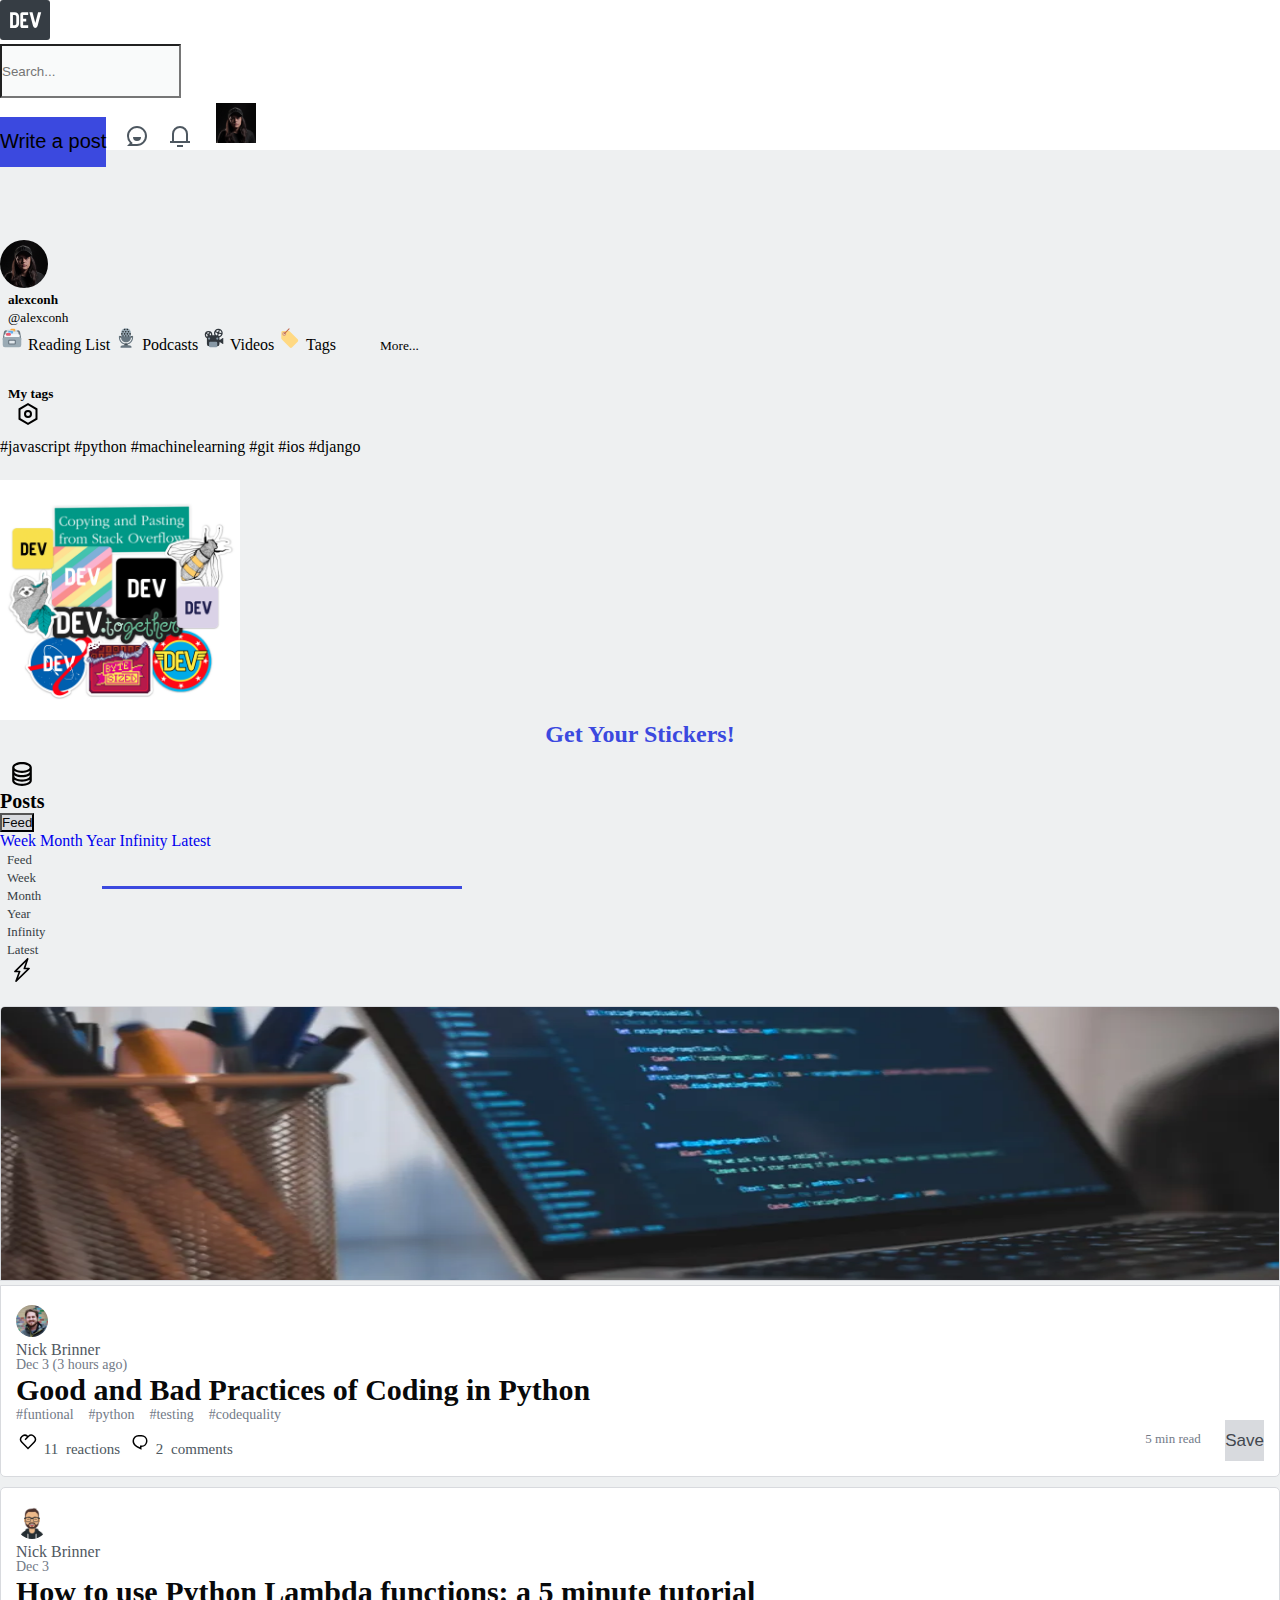
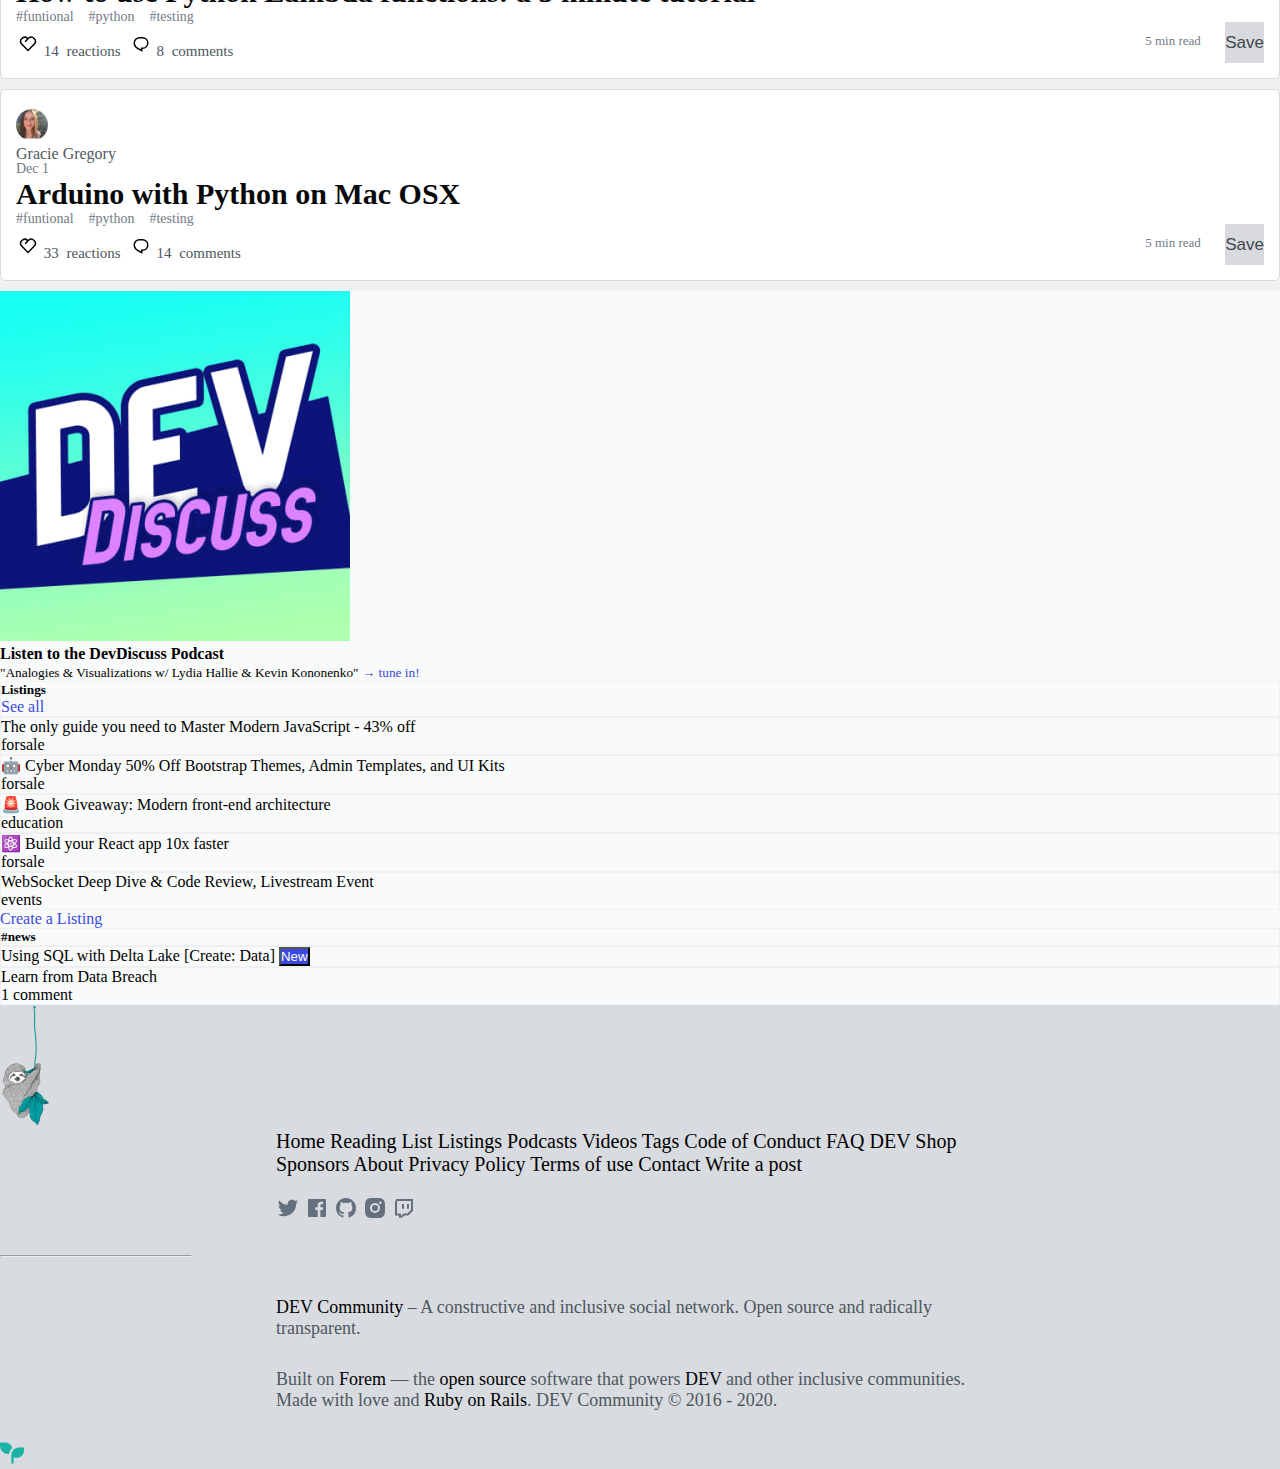
==== commit 215c75e3: "cambios en main" ====
--- a/index.html
+++ b/index.html
@@ -88,7 +88,7 @@
                             <a class="nav-link leftAside"><img src="/assets/icons/podcast.svg" alt=""> Podcasts</a>
                             <a class="nav-link leftAside"><img src="/assets/icons/videos.svg" alt=""> Videos</a>
                             <a class="nav-link leftAside"><img src="/assets/icons/tags.svg" alt=""> Tags</a>
-                            <a class="nav-link leftAside"><span class="padding-left-aside">More...</span></a>
+                            <a class="nav-link leftAside"><small class="padding-left-aside">More...</small></a>
                         </div>
                         <div class="nav flex-column nav-pills mb-6" id="v-pills-tab" role="tablist"
                             aria-orientation="vertical">
@@ -117,33 +117,46 @@
                             <div class="d-flex justify-content-between align-content-center">
                                 <a class="nav-links-icon d-md-none" href="#"><svg xmlns="http://www.w3.org/2000/svg" viewBox="0 0 512 512" height="24" width="24"><path d="M398.044 29.719C359.712 10.555 309.267 0 256.001 0c-53.271 0-103.719 10.555-142.05 29.721-43.457 21.73-67.39 52.497-67.39 86.635v279.288c0 34.138 23.933 64.906 67.392 86.636C152.285 501.446 202.732 512 256.002 512c53.266 0 103.711-10.555 142.043-29.721 43.46-21.732 67.393-52.498 67.393-86.636V116.355c.001-34.138-23.934-64.904-67.394-86.636zM256.001 46.548c93.229 0 162.889 36.855 162.889 69.808 0 32.953-69.66 69.809-162.889 69.809-93.23 0-162.892-36.857-162.892-69.809 0-32.953 69.661-69.808 162.892-69.808zm162.89 349.095c0 32.953-69.662 69.809-162.891 69.809-93.23 0-162.892-36.856-162.892-69.809v-18.58c6.348 4.292 13.294 8.346 20.844 12.121 38.332 19.167 88.779 29.721 142.05 29.721 53.266 0 103.711-10.555 142.043-29.721 7.552-3.777 14.498-7.829 20.846-12.121v18.58zm.002-93.095h-.002c0 32.953-69.66 69.809-162.889 69.809-93.23 0-162.892-36.857-162.892-69.809v-18.58c6.348 4.292 13.294 8.343 20.844 12.119 38.332 19.168 88.779 29.722 142.05 29.722 53.266 0 103.711-10.555 142.043-29.722 7.552-3.777 14.498-7.829 20.846-12.123v18.584zm0-93.097h-.002c0 32.954-69.66 69.811-162.889 69.811-93.23 0-162.892-36.856-162.892-69.811v-18.579c6.348 4.292 13.294 8.343 20.844 12.118 38.331 19.167 88.779 29.721 142.05 29.721 53.266 0 103.711-10.555 142.043-29.721 7.552-3.777 14.498-7.829 20.846-12.121v18.582z"></path></svg></a>
                                 <h1 class="navbar-heading align-self-start mr-auto ">Posts</h1>
-                                <div class="menu-main d-none d-sm-block">
+                                <div class="dropdown d-md-none d-lg-none">
+                                    <button class="btn btn-secondary dropdown-toggle" type="button" id="dropdownMenuButton" data-toggle="dropdown" aria-haspopup="true" aria-expanded="false">
+                                      Feed
+                                    </button>
+                                    <div class="dropdown-menu" aria-labelledby="dropdownMenuButton">
+                                      <a class="dropdown-item" href="#">Week</a>
+                                      <a class="dropdown-item" href="#">Month</a>
+                                      <a class="dropdown-item" href="#">Year</a>
+                                      <a class="dropdown-item" href="#">Infinity</a>
+                                      <a class="dropdown-item" href="#">Latest</a>
+                                    </div>
+                                  </div>
+                                <div class="menu-main">
                                     <ul class="nav nav-tabs">
                                         <li class="nav-item d-none d-lg-block">
                                             <a class="nav-links active" href="#">Feed<span class="linea"></span></a>
                                         </li>
-                                        <li class="nav-item d-sm-none d-lg-block">
+                                        <li class="nav-item d-sm-none d-md-block">
                                             <a class="nav-links" href="#">Week</a>
                                         </li>
-                                        <li class="nav-item d-sm-none d-lg-block">
+                                        <li class="nav-item d-sm-none d-md-block">
                                             <a class="nav-links" href="#">Month</a>
                                         </li>
-                                        <li class="nav-item d-sm-none d-lg-block">
+                                        <li class="nav-item d-sm-none d-md-block">
                                             <a class="nav-links" href="#">Year</a>
                                         </li>
-                                        <li class="nav-item d-sm-none d-lg-block">
+                                        <li class="nav-item d-sm-none d-md-block">
                                             <a class="nav-links" href="#">Infinity</a>
                                         </li>
-                                        <li class="nav-item d-sm-none d-lg-block">
+                                        <li class="nav-item d-sm-none d-md-block">
                                             <a class="nav-links" href="#">Latest</a>
                                         </li>
                                         
-                                            <a class="nav-links-icon d-lg-none" href="#"><img src="assets/icons/nav-lightning.svg"></a>
+                                        <a class="nav-links-icon d-lg-none" href="#"><img src="assets/icons/nav-lightning.svg"></a>
                                         
 
                                     </ul>
 
                                 </div>
+                                
 
                             </div>
 
@@ -241,7 +254,7 @@
                                     <h2 class="mt-0">Arduino with Python on Mac OSX</h2>
 
                                     <ul class="tag-list">
-                                        <li><a><span>#</span>functional</a></li>
+                                        <li><a><span>#</span>funtional</a></li>
                                         <li><a><span>#</span>python</a></li>
                                         <li><a><span>#</span>testing</a></li>
                                     </ul>
@@ -272,57 +285,73 @@
                     </div>
                     <div class="col d-none d-md-block col-lg-3 pl-0">
                         <aside class="aside-right">
-                            <div class="card p-3 right-boxes  mb-3 d-">
-                                <img src="./assets/images/dev-discuss.jpg" alt="dev-discuss" class="card-img">
-                                <b class="discuss-podcast">Listen to the DevDiscuss Podcast</b>
-                                <small>"Analogies & Visualizations w/ Lydia Hallie & Kevin Kononenko" </br> <a href="#" class="text-decoration-none font-weight-bolder"> →
-                                        tune
-                                        in!</a> </small>
-                                </div>
+                            <div class="card p-3 right-boxes  mb-3">
+                                <div class="row">
+                                    <div class="col">
+                                        <img src="./assets/images/dev-discuss.jpg" alt="dev-discuss" class="card-img">
+                                    </div>
+                                    <div class="col card-text">
+                                        <div class="row">
+                                            <b class="discuss-podcast">Listen to the DevDiscuss Podcast</b>
+
+                                        </div>
+                                        <div class="row">
+
+                                            <small>"Analogies & Visualizations w/ Lydia Hallie & Kevin Kononenko" <a
+                                                    href=""> →
+                                                    tune
+                                                    in!</a> </small>
+
+                                        </div>
+                                    </div>
+                                </div>
+
+                            </div>
 
 
                             <div class="card right-boxes mb-3">
                                 <div class="card-header d-flex justify-content-between">
                                     <h5>
                                         <b>Listings</b>
-                                    </h5> <a href="" class="text-decoration-none font-weight-bolder">See all</a>
+                                    </h5> <a href="" class="text-decoration-none">See all</a>
                                 </div>
                                 <ul class="list-group list-group-flush border-0">
                                     <li class="list-group-item">
                                         <a href=".">
                                             <div>The only guide you need to Master Modern JavaScript - 43% off</div>
-                                            <span class="text-muted text-small">forsale</span>
+                                            <span class="text-muted">forsale</span>
                                         </a>
                                     </li>
                                     <li class="list-group-item">
                                         <a>
                                             <div>🤖 Cyber Monday 50% Off Bootstrap Themes, Admin Templates, and UI Kits
                                             </div>
-                                            <span class="text-muted text-small">forsale</span>
+                                            <span class="text-muted">forsale</span>
                                         </a>
                                     </li>
                                     <li class="list-group-item">
                                         <a>
                                             <div>🚨 Book Giveaway: Modern front-end architecture</div>
-                                            <span class="text-muted text-small">education</span>
+                                            <span class="text-muted">education</span>
                                         </a>
                                     </li>
                                     <li class="list-group-item">
                                         <a>
                                             <div>⚛️ Build your React app 10x faster</div>
-                                            <span class="text-muted text-samll">forsale</span>
+                                            <span class="text-muted">forsale</span>
                                         </a>
                                     </li>
                                     <li class="list-group-item">
                                         <a>
                                             <div>WebSocket Deep Dive &amp; Code Review, Livestream Event</div>
-                                            <span class="text-muted text-small">events</span>
-                                        </a>
-                                    </li>
-                                    <li class="text-center card-footer font-weight-bolder">
-                                        <a href="" class="text-decoration-none">Create a Listing</a>
+                                            <span class="text-muted">events</span>
+                                        </a>
+                                    </li>
                                     </li>
                                 </ul>
+                                <div class="card-footer d-flex justify-content-center">
+                                    <a href="" class="text-decoration-none">Create a Listing</a>
+                                </div>
                             </div>
 
                             <div class="card right-boxes mb-3">
--- a/css/style.css
+++ b/css/style.css
@@ -684,6 +684,16 @@
   }
 }
 
+.dropdown-toggle {
+  color: #08090a;
+  background-color: #d8dade;
+}
+
+.dropdown-toggle:hover {
+  background: white;
+  color: #08090a;
+}
+
 .leftAside {
   color: black;
 }
@@ -691,10 +701,7 @@
 .leftAside:hover {
   background-color: #E2E4E6;
   color: #323EBE;
-}
-
-.leftAside:hover .padding-left-aside {
-  color: #363D44;
+  cursor: pointer;
 }
 
 .profilePic {
@@ -702,8 +709,7 @@
 }
 
 .padding-left-aside {
-  padding-left: 1.8rem;
-  color: gray;
+  padding-left: 2.5rem;
 }
 
 .padding-header-my-tags {
@@ -808,7 +814,6 @@
 
 .bottom-navbar .button-left-aside {
   margin: 0;
-  background-color: none;
 }
 
 .bottom-navbar .button-left-aside:hover .heart {
@@ -835,15 +840,9 @@
   transition: padding 0,4s;
 }
 
-.nav-left-aside {
-  position: -webkit-sticky;
-  position: sticky;
-  padding-top: 30px;
-  height: 20px;
-}
-
 .right-boxes {
-  background-color: #F9FAFA;
+  background-color: #f9fafa;
+  cursor: pointer;
 }
 
 .right-boxes .card-header {
@@ -851,20 +850,8 @@
   border: 1px solid #eef0f1;
 }
 
-.right-boxes .card-header:hover {
-  background-color: #f9fafa;
-}
-
 .right-boxes .card-footer {
   background-color: #f9fafa;
-}
-
-.right-boxes .card-footer:hover {
-  background-color: #f9fafa;
-}
-
-.right-boxes .text-small {
-  font-size: smaller;
 }
 
 .right-boxes a {
@@ -888,16 +875,11 @@
 
 .right-boxes ul li:hover {
   background-color: #fff;
-  color: #323EBE;
+  color: blue;
 }
 
 .right-boxes ul li:hover a {
-  color: #323EBE;
-}
-
-.card-img {
-  height: 115px;
-  width: 115px;
+  color: blue;
 }
 
 .discuss-podcast {
@@ -934,7 +916,7 @@
 }
 
 .header-primary {
-  background-color: #4b0f0f;
+  background-color: black;
   height: 40px;
 }
 
@@ -951,14 +933,4 @@
 .user-description {
   font-size: 0.75rem;
 }
-
-.card-profile {
-  background-color: #F9FAFA;
-}
-
-.post-aside-right {
-  position: -webkit-sticky;
-  position: sticky;
-  top: 62px;
-}
 /*# sourceMappingURL=style.css.map */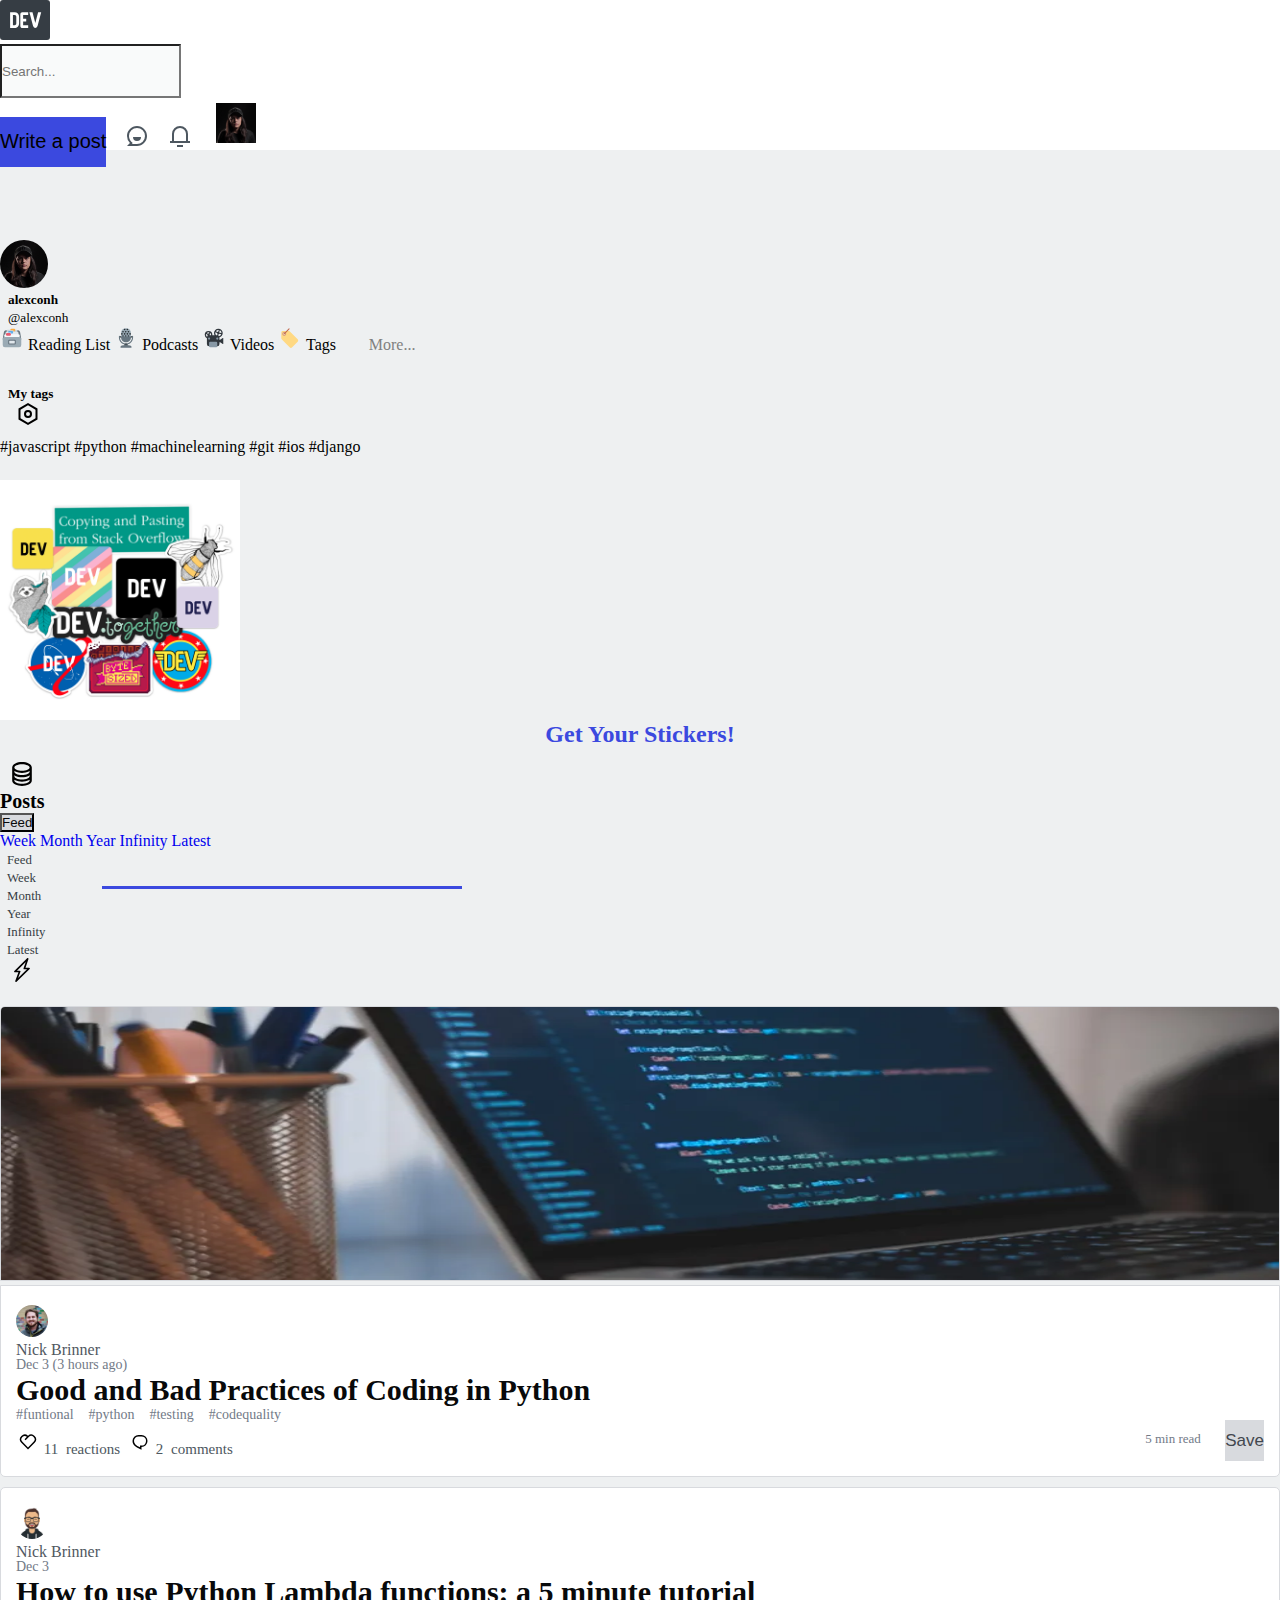
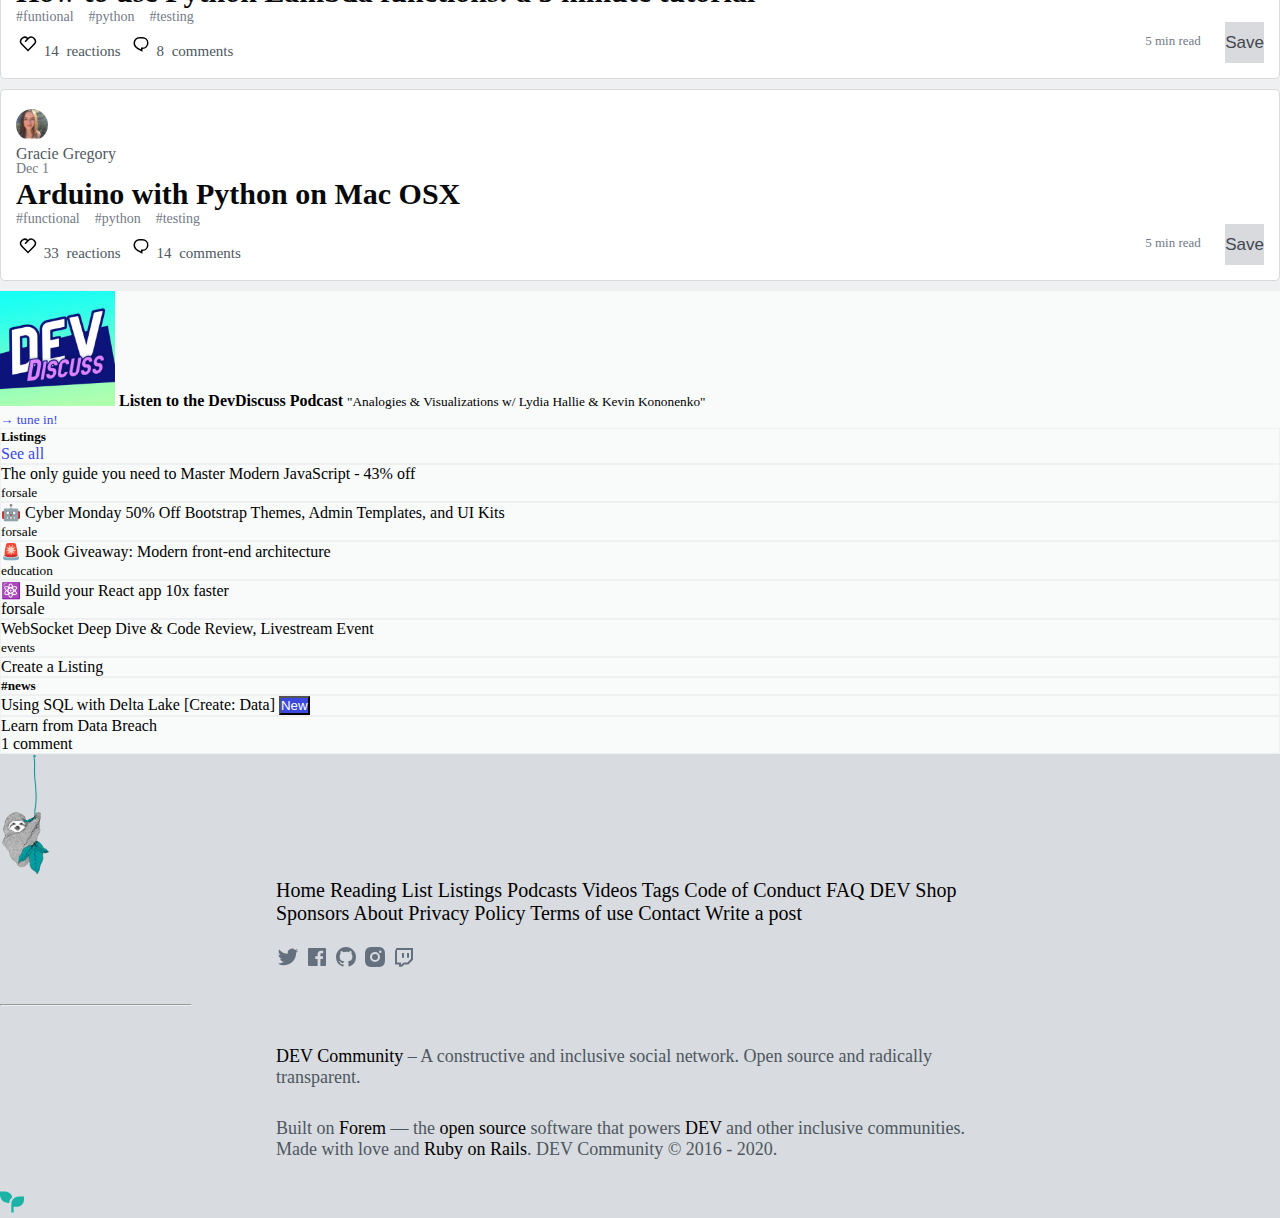
==== commit f62342ed: "cambios" ====
--- a/index.html
+++ b/index.html
@@ -88,7 +88,7 @@
                             <a class="nav-link leftAside"><img src="/assets/icons/podcast.svg" alt=""> Podcasts</a>
                             <a class="nav-link leftAside"><img src="/assets/icons/videos.svg" alt=""> Videos</a>
                             <a class="nav-link leftAside"><img src="/assets/icons/tags.svg" alt=""> Tags</a>
-                            <a class="nav-link leftAside"><small class="padding-left-aside">More...</small></a>
+                            <a class="nav-link leftAside"><span class="padding-left-aside">More...</span></a>
                         </div>
                         <div class="nav flex-column nav-pills mb-6" id="v-pills-tab" role="tablist"
                             aria-orientation="vertical">
@@ -254,7 +254,7 @@
                                     <h2 class="mt-0">Arduino with Python on Mac OSX</h2>
 
                                     <ul class="tag-list">
-                                        <li><a><span>#</span>funtional</a></li>
+                                        <li><a><span>#</span>functional</a></li>
                                         <li><a><span>#</span>python</a></li>
                                         <li><a><span>#</span>testing</a></li>
                                     </ul>
@@ -285,73 +285,57 @@
                     </div>
                     <div class="col d-none d-md-block col-lg-3 pl-0">
                         <aside class="aside-right">
-                            <div class="card p-3 right-boxes  mb-3">
-                                <div class="row">
-                                    <div class="col">
-                                        <img src="./assets/images/dev-discuss.jpg" alt="dev-discuss" class="card-img">
-                                    </div>
-                                    <div class="col card-text">
-                                        <div class="row">
-                                            <b class="discuss-podcast">Listen to the DevDiscuss Podcast</b>
-
-                                        </div>
-                                        <div class="row">
-
-                                            <small>"Analogies & Visualizations w/ Lydia Hallie & Kevin Kononenko" <a
-                                                    href=""> →
-                                                    tune
-                                                    in!</a> </small>
-
-                                        </div>
-                                    </div>
-                                </div>
-
-                            </div>
+                            <div class="card p-3 right-boxes  mb-3 d-">
+                                <img src="./assets/images/dev-discuss.jpg" alt="dev-discuss" class="card-img">
+                                <b class="discuss-podcast">Listen to the DevDiscuss Podcast</b>
+                                <small>"Analogies & Visualizations w/ Lydia Hallie & Kevin Kononenko" </br> <a href="#" class="text-decoration-none font-weight-bolder"> →
+                                        tune
+                                        in!</a> </small>
+                                </div>
 
 
                             <div class="card right-boxes mb-3">
                                 <div class="card-header d-flex justify-content-between">
                                     <h5>
                                         <b>Listings</b>
-                                    </h5> <a href="" class="text-decoration-none">See all</a>
+                                    </h5> <a href="" class="text-decoration-none font-weight-bolder">See all</a>
                                 </div>
                                 <ul class="list-group list-group-flush border-0">
                                     <li class="list-group-item">
                                         <a href=".">
                                             <div>The only guide you need to Master Modern JavaScript - 43% off</div>
-                                            <span class="text-muted">forsale</span>
+                                            <span class="text-muted text-small">forsale</span>
                                         </a>
                                     </li>
                                     <li class="list-group-item">
                                         <a>
                                             <div>🤖 Cyber Monday 50% Off Bootstrap Themes, Admin Templates, and UI Kits
                                             </div>
-                                            <span class="text-muted">forsale</span>
+                                            <span class="text-muted text-small">forsale</span>
                                         </a>
                                     </li>
                                     <li class="list-group-item">
                                         <a>
                                             <div>🚨 Book Giveaway: Modern front-end architecture</div>
-                                            <span class="text-muted">education</span>
+                                            <span class="text-muted text-small">education</span>
                                         </a>
                                     </li>
                                     <li class="list-group-item">
                                         <a>
                                             <div>⚛️ Build your React app 10x faster</div>
-                                            <span class="text-muted">forsale</span>
+                                            <span class="text-muted text-samll">forsale</span>
                                         </a>
                                     </li>
                                     <li class="list-group-item">
                                         <a>
                                             <div>WebSocket Deep Dive &amp; Code Review, Livestream Event</div>
-                                            <span class="text-muted">events</span>
-                                        </a>
-                                    </li>
+                                            <span class="text-muted text-small">events</span>
+                                        </a>
+                                    </li>
+                                    <li class="text-center card-footer font-weight-bolder">
+                                        <a href="" class="text-decoration-none">Create a Listing</a>
                                     </li>
                                 </ul>
-                                <div class="card-footer d-flex justify-content-center">
-                                    <a href="" class="text-decoration-none">Create a Listing</a>
-                                </div>
                             </div>
 
                             <div class="card right-boxes mb-3">
--- a/css/style.css
+++ b/css/style.css
@@ -701,7 +701,10 @@
 .leftAside:hover {
   background-color: #E2E4E6;
   color: #323EBE;
-  cursor: pointer;
+}
+
+.leftAside:hover .padding-left-aside {
+  color: #363D44;
 }
 
 .profilePic {
@@ -709,7 +712,8 @@
 }
 
 .padding-left-aside {
-  padding-left: 2.5rem;
+  padding-left: 1.8rem;
+  color: gray;
 }
 
 .padding-header-my-tags {
@@ -814,6 +818,7 @@
 
 .bottom-navbar .button-left-aside {
   margin: 0;
+  background-color: none;
 }
 
 .bottom-navbar .button-left-aside:hover .heart {
@@ -840,9 +845,15 @@
   transition: padding 0,4s;
 }
 
+.nav-left-aside {
+  position: -webkit-sticky;
+  position: sticky;
+  padding-top: 30px;
+  height: 20px;
+}
+
 .right-boxes {
-  background-color: #f9fafa;
-  cursor: pointer;
+  background-color: #F9FAFA;
 }
 
 .right-boxes .card-header {
@@ -850,8 +861,20 @@
   border: 1px solid #eef0f1;
 }
 
+.right-boxes .card-header:hover {
+  background-color: #f9fafa;
+}
+
 .right-boxes .card-footer {
   background-color: #f9fafa;
+}
+
+.right-boxes .card-footer:hover {
+  background-color: #f9fafa;
+}
+
+.right-boxes .text-small {
+  font-size: smaller;
 }
 
 .right-boxes a {
@@ -875,11 +898,16 @@
 
 .right-boxes ul li:hover {
   background-color: #fff;
-  color: blue;
+  color: #323EBE;
 }
 
 .right-boxes ul li:hover a {
-  color: blue;
+  color: #323EBE;
+}
+
+.card-img {
+  height: 115px;
+  width: 115px;
 }
 
 .discuss-podcast {
@@ -916,7 +944,7 @@
 }
 
 .header-primary {
-  background-color: black;
+  background-color: #4b0f0f;
   height: 40px;
 }
 
@@ -933,4 +961,14 @@
 .user-description {
   font-size: 0.75rem;
 }
+
+.card-profile {
+  background-color: #F9FAFA;
+}
+
+.post-aside-right {
+  position: -webkit-sticky;
+  position: sticky;
+  top: 62px;
+}
 /*# sourceMappingURL=style.css.map */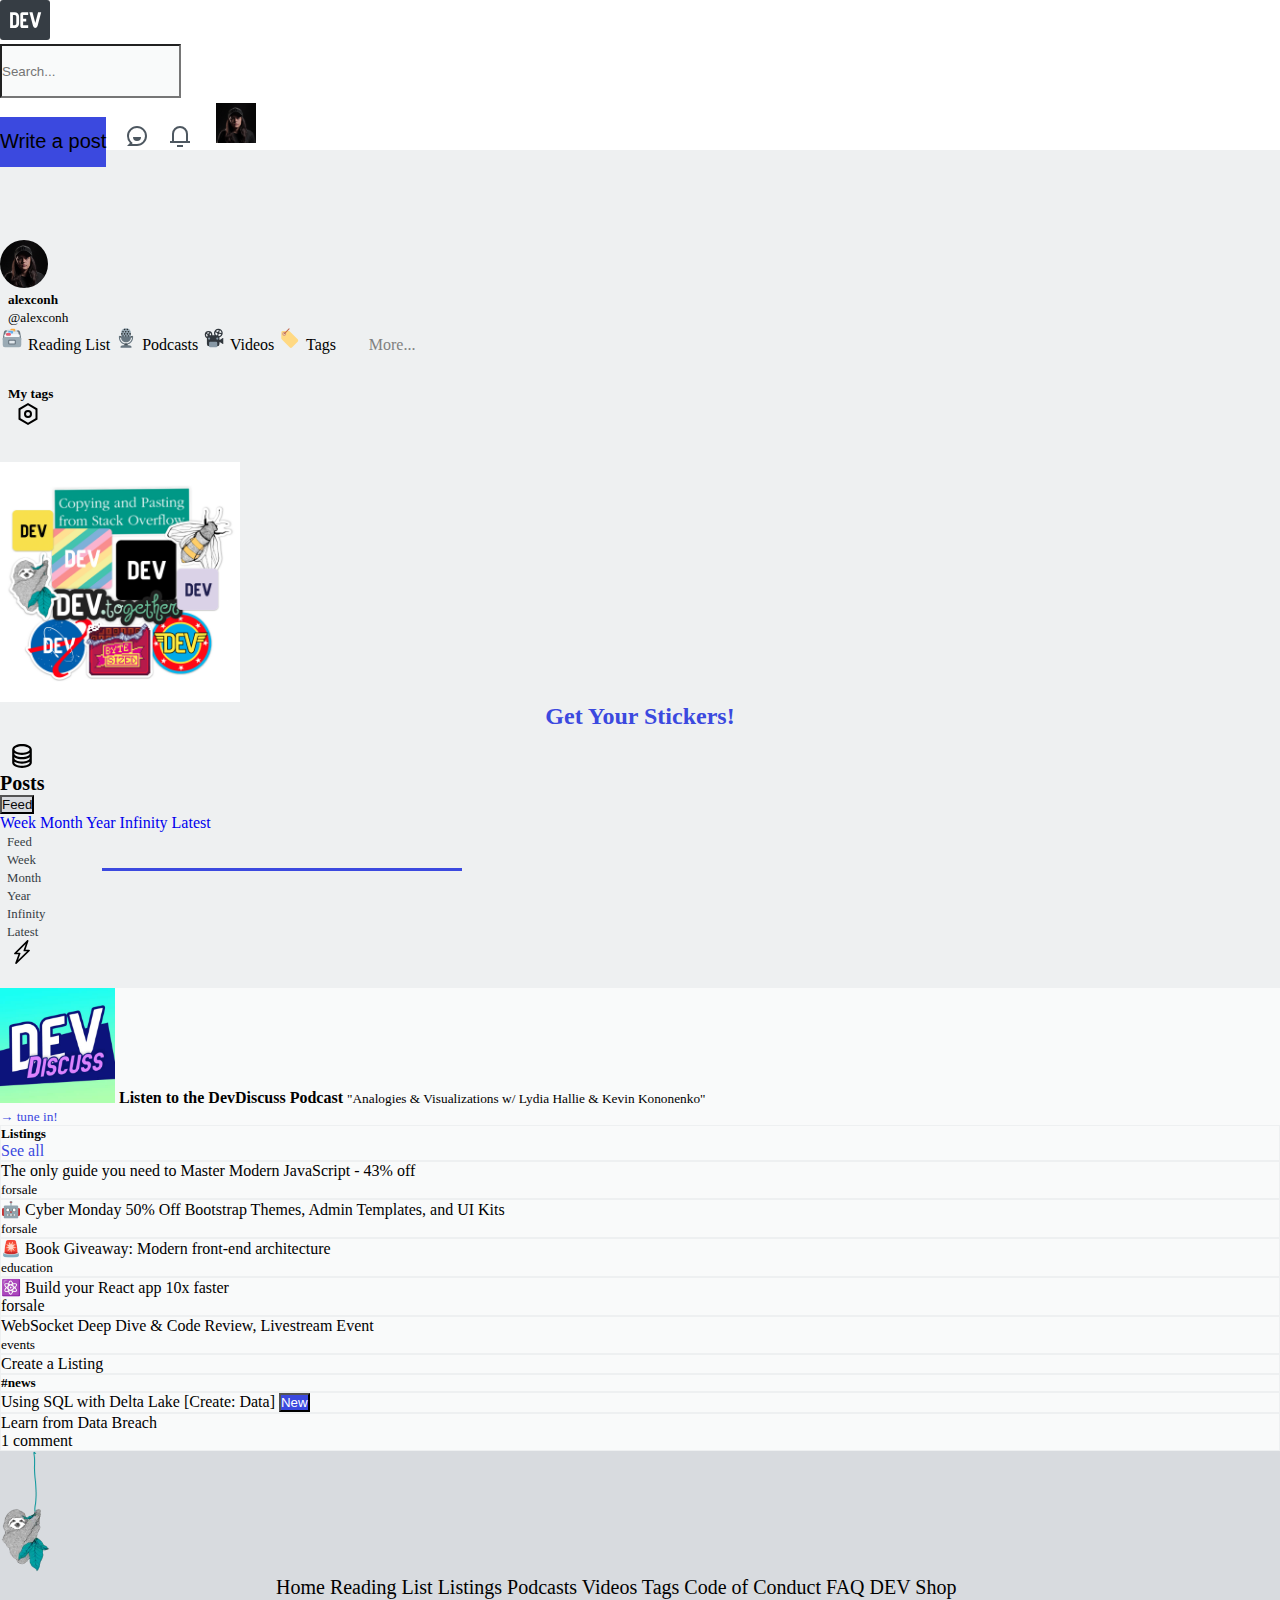
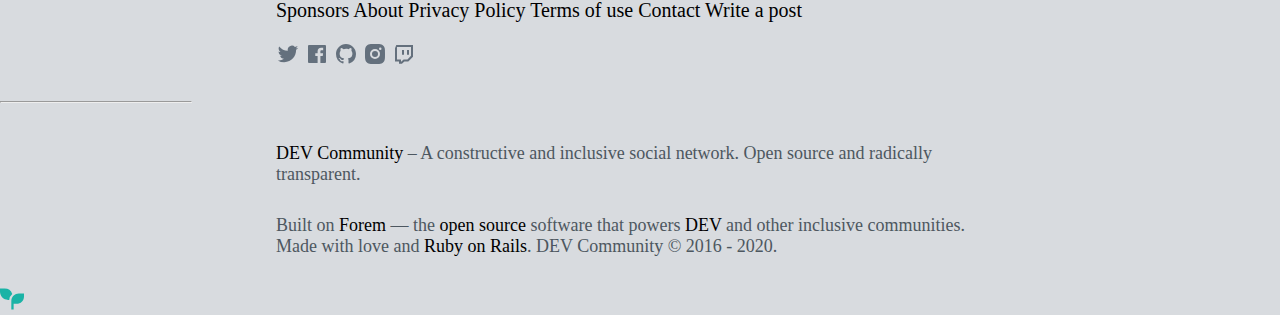
==== commit 36178af5: "agregue, listado de tags en index y lista de nuevo post" ====
--- a/index.html
+++ b/index.html
@@ -84,7 +84,8 @@
                                     <small>@alexconh</small>
                                 </div>
                             </a>
-                            <a class="nav-link leftAside"><img src="/assets/icons/reading-list.svg" alt=""> Reading List</a>
+                            <a class="nav-link leftAside"><img src="/assets/icons/reading-list.svg" alt=""> Reading
+                                List</a>
                             <a class="nav-link leftAside"><img src="/assets/icons/podcast.svg" alt=""> Podcasts</a>
                             <a class="nav-link leftAside"><img src="/assets/icons/videos.svg" alt=""> Videos</a>
                             <a class="nav-link leftAside"><img src="/assets/icons/tags.svg" alt=""> Tags</a>
@@ -97,12 +98,7 @@
                                 <a class="leftAside padding-my-tags" href="index.html"><img
                                         src="/assets/icons/my-tags.svg" alt=""></a>
                             </header>
-                            <a class="nav-link pl-2 leftAside">#javascript</a>
-                            <a class="nav-link pl-2 leftAside">#python</a>
-                            <a class="nav-link pl-2 leftAside">#machinelearning</a>
-                            <a class="nav-link pl-2 leftAside">#git</a>
-                            <a class="nav-link pl-2 leftAside">#ios</a>
-                            <a class="nav-link pl-2 leftAside">#django</a>
+                            <div id="tags__home"></div>
                         </div>
                         <div class="d-flex align-items-center justify-content-center">
                             <a class="plain" href="index.html">
@@ -115,20 +111,27 @@
                     <div class="col-12 col-md-8 col-lg-6 pl-0">
                         <main class="posts">
                             <div class="d-flex justify-content-between align-content-center">
-                                <a class="nav-links-icon d-md-none" href="#"><svg xmlns="http://www.w3.org/2000/svg" viewBox="0 0 512 512" height="24" width="24"><path d="M398.044 29.719C359.712 10.555 309.267 0 256.001 0c-53.271 0-103.719 10.555-142.05 29.721-43.457 21.73-67.39 52.497-67.39 86.635v279.288c0 34.138 23.933 64.906 67.392 86.636C152.285 501.446 202.732 512 256.002 512c53.266 0 103.711-10.555 142.043-29.721 43.46-21.732 67.393-52.498 67.393-86.636V116.355c.001-34.138-23.934-64.904-67.394-86.636zM256.001 46.548c93.229 0 162.889 36.855 162.889 69.808 0 32.953-69.66 69.809-162.889 69.809-93.23 0-162.892-36.857-162.892-69.809 0-32.953 69.661-69.808 162.892-69.808zm162.89 349.095c0 32.953-69.662 69.809-162.891 69.809-93.23 0-162.892-36.856-162.892-69.809v-18.58c6.348 4.292 13.294 8.346 20.844 12.121 38.332 19.167 88.779 29.721 142.05 29.721 53.266 0 103.711-10.555 142.043-29.721 7.552-3.777 14.498-7.829 20.846-12.121v18.58zm.002-93.095h-.002c0 32.953-69.66 69.809-162.889 69.809-93.23 0-162.892-36.857-162.892-69.809v-18.58c6.348 4.292 13.294 8.343 20.844 12.119 38.332 19.168 88.779 29.722 142.05 29.722 53.266 0 103.711-10.555 142.043-29.722 7.552-3.777 14.498-7.829 20.846-12.123v18.584zm0-93.097h-.002c0 32.954-69.66 69.811-162.889 69.811-93.23 0-162.892-36.856-162.892-69.811v-18.579c6.348 4.292 13.294 8.343 20.844 12.118 38.331 19.167 88.779 29.721 142.05 29.721 53.266 0 103.711-10.555 142.043-29.721 7.552-3.777 14.498-7.829 20.846-12.121v18.582z"></path></svg></a>
+                                <a class="nav-links-icon d-md-none" href="#"><svg xmlns="http://www.w3.org/2000/svg"
+                                        viewBox="0 0 512 512" height="24" width="24">
+                                        <path
+                                            d="M398.044 29.719C359.712 10.555 309.267 0 256.001 0c-53.271 0-103.719 10.555-142.05 29.721-43.457 21.73-67.39 52.497-67.39 86.635v279.288c0 34.138 23.933 64.906 67.392 86.636C152.285 501.446 202.732 512 256.002 512c53.266 0 103.711-10.555 142.043-29.721 43.46-21.732 67.393-52.498 67.393-86.636V116.355c.001-34.138-23.934-64.904-67.394-86.636zM256.001 46.548c93.229 0 162.889 36.855 162.889 69.808 0 32.953-69.66 69.809-162.889 69.809-93.23 0-162.892-36.857-162.892-69.809 0-32.953 69.661-69.808 162.892-69.808zm162.89 349.095c0 32.953-69.662 69.809-162.891 69.809-93.23 0-162.892-36.856-162.892-69.809v-18.58c6.348 4.292 13.294 8.346 20.844 12.121 38.332 19.167 88.779 29.721 142.05 29.721 53.266 0 103.711-10.555 142.043-29.721 7.552-3.777 14.498-7.829 20.846-12.121v18.58zm.002-93.095h-.002c0 32.953-69.66 69.809-162.889 69.809-93.23 0-162.892-36.857-162.892-69.809v-18.58c6.348 4.292 13.294 8.343 20.844 12.119 38.332 19.168 88.779 29.722 142.05 29.722 53.266 0 103.711-10.555 142.043-29.722 7.552-3.777 14.498-7.829 20.846-12.123v18.584zm0-93.097h-.002c0 32.954-69.66 69.811-162.889 69.811-93.23 0-162.892-36.856-162.892-69.811v-18.579c6.348 4.292 13.294 8.343 20.844 12.118 38.331 19.167 88.779 29.721 142.05 29.721 53.266 0 103.711-10.555 142.043-29.721 7.552-3.777 14.498-7.829 20.846-12.121v18.582z">
+                                        </path>
+                                    </svg></a>
                                 <h1 class="navbar-heading align-self-start mr-auto ">Posts</h1>
                                 <div class="dropdown d-md-none d-lg-none">
-                                    <button class="btn btn-secondary dropdown-toggle" type="button" id="dropdownMenuButton" data-toggle="dropdown" aria-haspopup="true" aria-expanded="false">
-                                      Feed
+                                    <button class="btn btn-secondary dropdown-toggle" type="button"
+                                        id="dropdownMenuButton" data-toggle="dropdown" aria-haspopup="true"
+                                        aria-expanded="false">
+                                        Feed
                                     </button>
                                     <div class="dropdown-menu" aria-labelledby="dropdownMenuButton">
-                                      <a class="dropdown-item" href="#">Week</a>
-                                      <a class="dropdown-item" href="#">Month</a>
-                                      <a class="dropdown-item" href="#">Year</a>
-                                      <a class="dropdown-item" href="#">Infinity</a>
-                                      <a class="dropdown-item" href="#">Latest</a>
+                                        <a class="dropdown-item" href="#">Week</a>
+                                        <a class="dropdown-item" href="#">Month</a>
+                                        <a class="dropdown-item" href="#">Year</a>
+                                        <a class="dropdown-item" href="#">Infinity</a>
+                                        <a class="dropdown-item" href="#">Latest</a>
                                     </div>
-                                  </div>
+                                </div>
                                 <div class="menu-main">
                                     <ul class="nav nav-tabs">
                                         <li class="nav-item d-none d-lg-block">
@@ -149,137 +152,24 @@
                                         <li class="nav-item d-sm-none d-md-block">
                                             <a class="nav-links" href="#">Latest</a>
                                         </li>
-                                        
-                                        <a class="nav-links-icon d-lg-none" href="#"><img src="assets/icons/nav-lightning.svg"></a>
-                                        
+
+                                        <a class="nav-links-icon d-lg-none" href="#"><img
+                                                src="assets/icons/nav-lightning.svg"></a>
+
 
                                     </ul>
 
                                 </div>
-                                
-
-                            </div>
-
-
-                            <a href="post-test.html" class="text-decoration-none">
-                                <div class="first-post">
-                                    <img src="assets/images/post.jpg" class="post-intro-image" alt="...">
-                                    <article class="media single-post">
-                                        <img src="assets/images/profilepicture.jpg"
-                                            class="post-profile-picture align-self-start mr-3" alt="...">
-                                        <div class="media-body">
-                                            <p>Nick Brinner</p>
-                                            <p class="date">Dec 3 (3 hours ago)</p>
-
-                                            <h2 class="mt-0">Good and Bad Practices of Coding in Python</h2>
-
-                                            <ul class="tag-list">
-                                                <li><a><span>#</span>funtional</a></li>
-                                                <li><a><span>#</span>python</a></li>
-                                                <li><a><span>#</span>testing</a></li>
-                                                <li><a><span>#</span>codequality</a></li>
-                                            </ul>
-                                            <div class="post-buttons">
-                                                <ul class="actions">
-                                                    <li>
-                                                        <a class="d-flex post-link">
-                                                            <img src="assets/icons/post-reaction-like.svg"> 11
-                                                            <span class="d-none d-md-block">reactions
-                                                            </span>
-                                                        </a>
-                                                    </li>
-                                                    <li>
-                                                        <a class="d-flex post-link">
-                                                            <img src="assets/icons/post-comment.svg"> 2
-                                                            <span class="d-none d-md-block">comments
-                                                            </span>
-                                                        </a>
-                                                    </li>
-                                                </ul>
-                                                <div class="right-post-buttons">
-                                                    <div class="reading">5 min read</div>
-                                                    <button type="button" class="btn btn-secondary">Save</button>
-                                                </div>
-                                            </div>
-                                        </div>
-                                    </article>
-                                </div>
-                            </a>
-
-
-                            <article class="media single-post">
-                                <img src="assets/images/user02.png" class="post-profile-picture align-self-start mr-3"
-                                    alt="...">
-                                <div class="media-body">
-                                    <p>Nick Brinner</p>
-                                    <p class="date">Dec 3</p>
-
-                                    <h2 class="mt-0">How to use Python Lambda functions: a 5 minute tutorial</h2>
-
-                                    <ul class="tag-list">
-                                        <li><a><span>#</span>funtional</a></li>
-                                        <li><a><span>#</span>python</a></li>
-                                        <li><a><span>#</span>testing</a></li>
-                                    </ul>
-                                    <div class="post-buttons">
-                                        <ul class="actions">
-                                            <li>
-                                                <a class="d-flex post-link">
-                                                    <img src="assets/icons/post-reaction-like.svg"> 14
-                                                    <span class="d-none d-md-block">reactions</span>
-                                                </a>
-                                            </li>
-                                            <li>
-                                                <a class="d-flex post-link">
-                                                    <img src="assets/icons/post-comment.svg"> 8
-                                                    <span class="d-none d-md-block">comments</span>
-                                                </a>
-                                            </li>
-                                        </ul>
-                                        <div class="right-post-buttons">
-                                            <div class="reading">5 min read</div>
-                                            <button type="button" class="btn btn-secondary">Save</button>
-                                        </div>
-                                    </div>
-                                </div>
-                            </article>
-
-                            <article class="media single-post">
-                                <img src="assets/images/user03.png" class="post-profile-picture align-self-start mr-3"
-                                    alt="...">
-                                <div class="media-body">
-                                    <p>Gracie Gregory</p>
-                                    <p class="date">Dec 1 </p>
-
-                                    <h2 class="mt-0">Arduino with Python on Mac OSX</h2>
-
-                                    <ul class="tag-list">
-                                        <li><a><span>#</span>functional</a></li>
-                                        <li><a><span>#</span>python</a></li>
-                                        <li><a><span>#</span>testing</a></li>
-                                    </ul>
-                                    <div class="post-buttons">
-                                        <ul class="actions">
-                                            <li>
-                                                <a class="d-flex post-link">
-                                                    <img src="assets/icons/post-reaction-like.svg"> 33
-                                                    <span class="d-none d-md-block">reactions</span>
-                                                </a>
-                                            </li>
-                                            <li>
-                                                <a class="d-flex post-link">
-                                                    <img src="assets/icons/post-comment.svg"> 14
-                                                    <span class="d-none d-md-block">comments</span>
-                                                </a>
-                                            </li>
-                                        </ul>
-                                        <div class="right-post-buttons">
-                                            <div class="reading">5 min read</div>
-                                            <button type="button" class="btn btn-secondary">Save</button>
-                                        </div>
-                                    </div>
-                                </div>
-                            </article>
+
+
+                            </div>
+
+
+                            <div class="posts">
+
+                            </div>
+
+
 
                         </main>
                     </div>
@@ -288,10 +178,11 @@
                             <div class="card p-3 right-boxes  mb-3 d-">
                                 <img src="./assets/images/dev-discuss.jpg" alt="dev-discuss" class="card-img">
                                 <b class="discuss-podcast">Listen to the DevDiscuss Podcast</b>
-                                <small>"Analogies & Visualizations w/ Lydia Hallie & Kevin Kononenko" </br> <a href="#" class="text-decoration-none font-weight-bolder"> →
+                                <small>"Analogies & Visualizations w/ Lydia Hallie & Kevin Kononenko" </br> <a href="#"
+                                        class="text-decoration-none font-weight-bolder"> →
                                         tune
                                         in!</a> </small>
-                                </div>
+                            </div>
 
 
                             <div class="card right-boxes mb-3">
@@ -483,6 +374,9 @@
             <script src="https://cdn.jsdelivr.net/npm/bootstrap@4.5.3/dist/js/bootstrap.min.js"
                 integrity="sha384-w1Q4orYjBQndcko6MimVbzY0tgp4pWB4lZ7lr30WKz0vr/aWKhXdBNmNb5D92v7s"
                 crossorigin="anonymous"></script>
+
+            <script src="https://ajax.googleapis.com/ajax/libs/jquery/3.5.1/jquery.min.js"></script>
+            <script src="js/home.js"></script>
 </body>
 
 </html>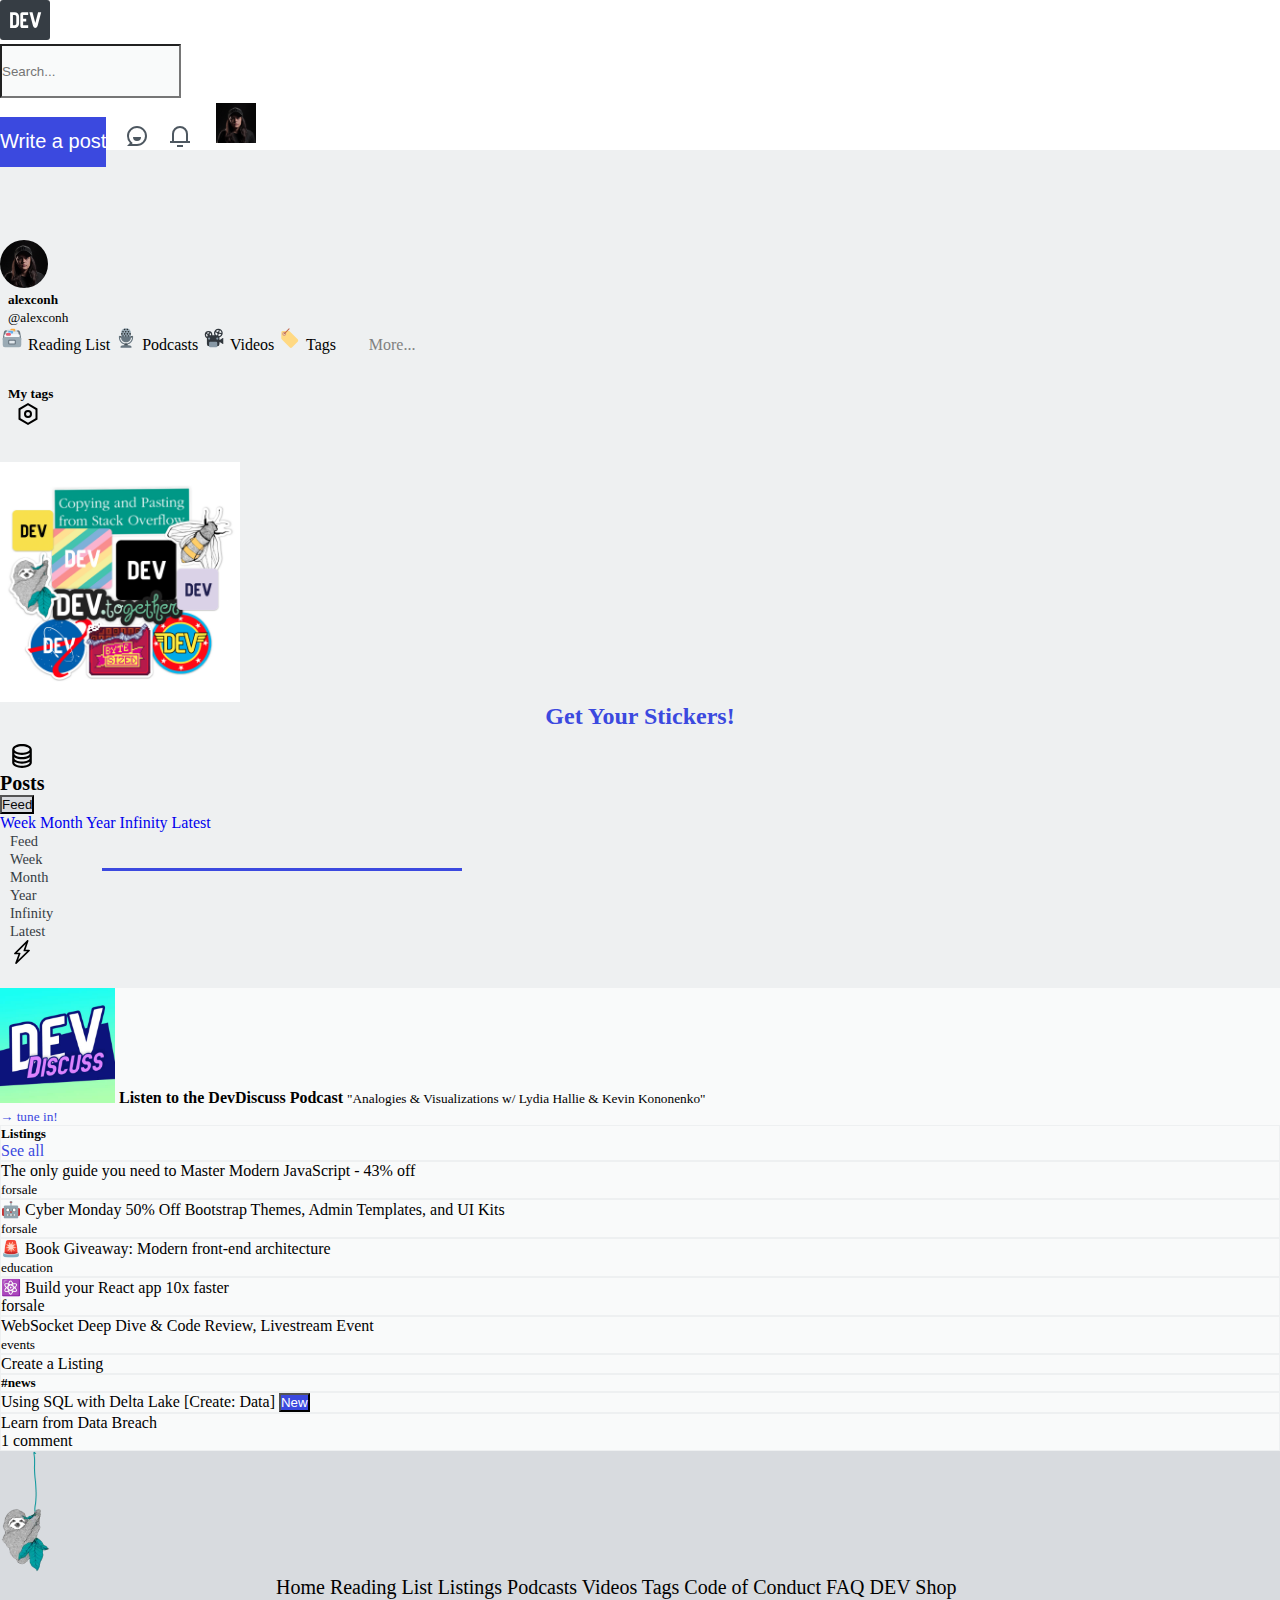
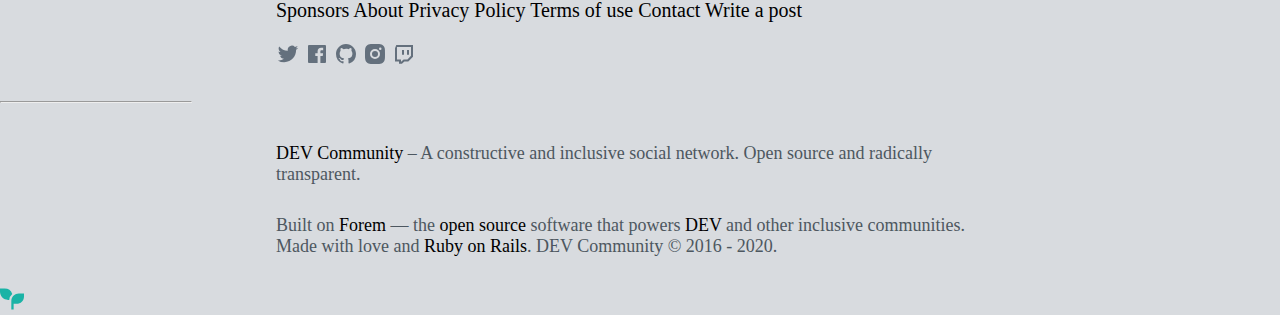
==== commit 1030ebdc: "ADD functions and styles" ====
--- a/index.html
+++ b/index.html
@@ -29,7 +29,7 @@
                     </form>
                 </div>
                 <div class="nav-right d-flex align-items-center">
-                    <button type="button" class="d-none d-md-flex btn btn-primary btn-lg btn-nav">Write a post</button>
+                    <button type="button" class="d-none d-md-flex btn btn-primary btn-lg btn-nav"><a href="new-post.html" class="write-post">Write a post</a></button>
                     <a href="#" class="px-2 pt-1 navBar-icon rounded-circle">
                         <svg xmlns="http://www.w3.org/2000/svg" fill="#4D5760" width="24" height="24"
                             viewBox="0 0 24 24" role="img" aria-labelledby="aj1yd4ke0z0zt7463hs6nyz1bujl31yr"
@@ -108,7 +108,7 @@
                             </a>
                         </div>
                     </div>
-                    <div class="col-12 col-md-8 col-lg-6 pl-0">
+                    <div class="col-12 col-md-8 col-lg-6 px-0 pr-md-2">
                         <main class="posts">
                             <div class="d-flex justify-content-between align-content-center">
                                 <a class="nav-links-icon d-md-none" href="#"><svg xmlns="http://www.w3.org/2000/svg"
--- a/css/style.css
+++ b/css/style.css
@@ -14,6 +14,7 @@
 .btn-primary {
   background-color: #3B49DF;
   border: none;
+  font-weight: 500;
 }
 
 .btn-primary:hover {
@@ -35,6 +36,42 @@
 .nav-pills .nav-link.active, .nav-pills .show > .nav-link {
   background-color: #E2E4E6;
   color: #323EBE;
+}
+
+.btn-secondary.clear__post {
+  background-color: #D2D6DB;
+  color: #363D44;
+  border-color: transparent;
+  font-weight: 500;
+}
+
+.btn-secondary.clear__post:hover {
+  background-color: #B5BDC4;
+  color: #363D44;
+}
+
+.btn-secondary.clear__tag {
+  background-color: #D2D6DB;
+  color: #363D44;
+  border-color: transparent;
+  font-weight: 500;
+}
+
+.btn-secondary.clear__tag:hover {
+  background-color: #B5BDC4;
+  color: #363D44;
+}
+
+.btn-secondary.post-op {
+  background-color: transparent;
+  color: #363D44;
+  border-color: transparent;
+  font-weight: 500;
+}
+
+.btn-secondary.post-op:hover {
+  background-color: #E6E8E8;
+  color: #363D44;
 }
 
 header.header-navbar nav.navbar {
@@ -141,6 +178,16 @@
 
 .dropdown:hover .dropdown-content {
   display: block;
+}
+
+.write-post {
+  color: white;
+  text-decoration: none;
+}
+
+.write-post:hover {
+  color: white;
+  text-decoration: none;
 }
 
 div.footer {
@@ -971,4 +1018,189 @@
   position: sticky;
   top: 62px;
 }
+
+.close-editor {
+  top: 12px;
+  /* left:90vw; */
+  height: 35px;
+}
+
+.close-editor:hover {
+  background-color: #E6E8E8;
+  color: #363D44;
+}
+
+.nav-newPost {
+  padding-top: 12px;
+  height: 65px;
+}
+
+.nav-newPost a.dev-logo:hover svg {
+  fill: #363D44;
+}
+
+.nav-newPost .nav-links {
+  color: #363D44;
+  font-size: 0.9rem;
+  font-weight: 500;
+  padding: 14px 10px;
+  background: transparent;
+  border-radius: 5px;
+}
+
+.nav-newPost .close-editor {
+  height: 35px;
+}
+
+.nav-newPost .close-editor:hover {
+  background-color: #E6E8E8;
+  color: #363D44;
+}
+
+.nav-tabs li:nth-child(6) {
+  margin-right: -5px;
+}
+
+.nav-tabs {
+  max-width: 600px;
+  margin-bottom: 20px;
+  border: none;
+  position: relative;
+}
+
+.nav-links:hover {
+  color: #3B49DF;
+  /****CLASE GENERAL****/
+  background: #e0e2f1;
+  border: none;
+}
+
+.nav-links {
+  text-decoration: none;
+  color: #363D44;
+  font-size: 0.9rem;
+  font-weight: 500;
+  padding: 14px 10px;
+  background: transparent;
+  border-radius: 5px;
+  margin-right: 6px;
+}
+
+.span-newPost {
+  font-weight: 500;
+}
+
+/* .prueba {
+      width:100vh;
+} */
+.prueba-2 {
+  overflow: auto;
+  height: 80vh;
+}
+
+.prueba-3 {
+  max-height: 50px;
+}
+
+.valid-tooltip {
+  top: -2px;
+  color: #339900;
+  font-weight: bolder;
+  padding: 18px auto;
+  height: 70px;
+  background-color: #D7F2C7;
+  border: solid #339900 2px;
+  -webkit-box-shadow: 2px 2px #339900;
+          box-shadow: 2px 2px #339900;
+}
+
+.invalid-tooltip {
+  top: -2px;
+  color: #DC1818;
+  font-weight: bolder;
+  padding: 18px auto;
+  height: 70px;
+  background-color: #FBE7E7;
+  border: solid #DC1818 2px;
+  -webkit-box-shadow: 2px 2px #DC1818;
+          box-shadow: 2px 2px #DC1818;
+}
+
+.post-title {
+  font-weight: 600;
+  font-size: 30px;
+}
+
+@media only screen and (min-width: 768px) {
+  .post-title {
+    font-size: 35px;
+    font-weight: 900;
+  }
+}
+
+@media only screen and (min-width: 1024px) {
+  .post-title {
+    font-size: 50px;
+    font-weight: 900;
+  }
+}
+
+.form-control {
+  background-color: transparent;
+}
+
+.form-control:focus {
+  outline: none;
+}
+
+.form-control:active {
+  outline: none;
+}
+
+.minutes {
+  background-color: transparent;
+  width: 110px;
+  font-size: 15px;
+}
+
+.minutes:focus {
+  border: 2px solid #3B49DF;
+  -webkit-box-shadow: 1px 1px #3B49DF;
+          box-shadow: 1px 1px #3B49DF;
+  outline: 0;
+}
+
+.minutes:active {
+  outline: 0;
+}
+
+.select-tag {
+  background-color: transparent;
+  font-size: 15px;
+}
+
+.select-tag:focus {
+  border: 2px solid #3B49DF;
+  -webkit-box-shadow: 1px 1px #3B49DF;
+          box-shadow: 1px 1px #3B49DF;
+  outline: 0;
+}
+
+.select-tag:active {
+  outline: 0;
+}
+
+.btn-tag {
+  font-size: smaller;
+  padding: 0;
+  width: 90px;
+  height: 35px;
+}
+
+.url-cover {
+  border: none;
+  color: black;
+  border-radius: 0;
+  background-color: #F9FAFA;
+}
 /*# sourceMappingURL=style.css.map */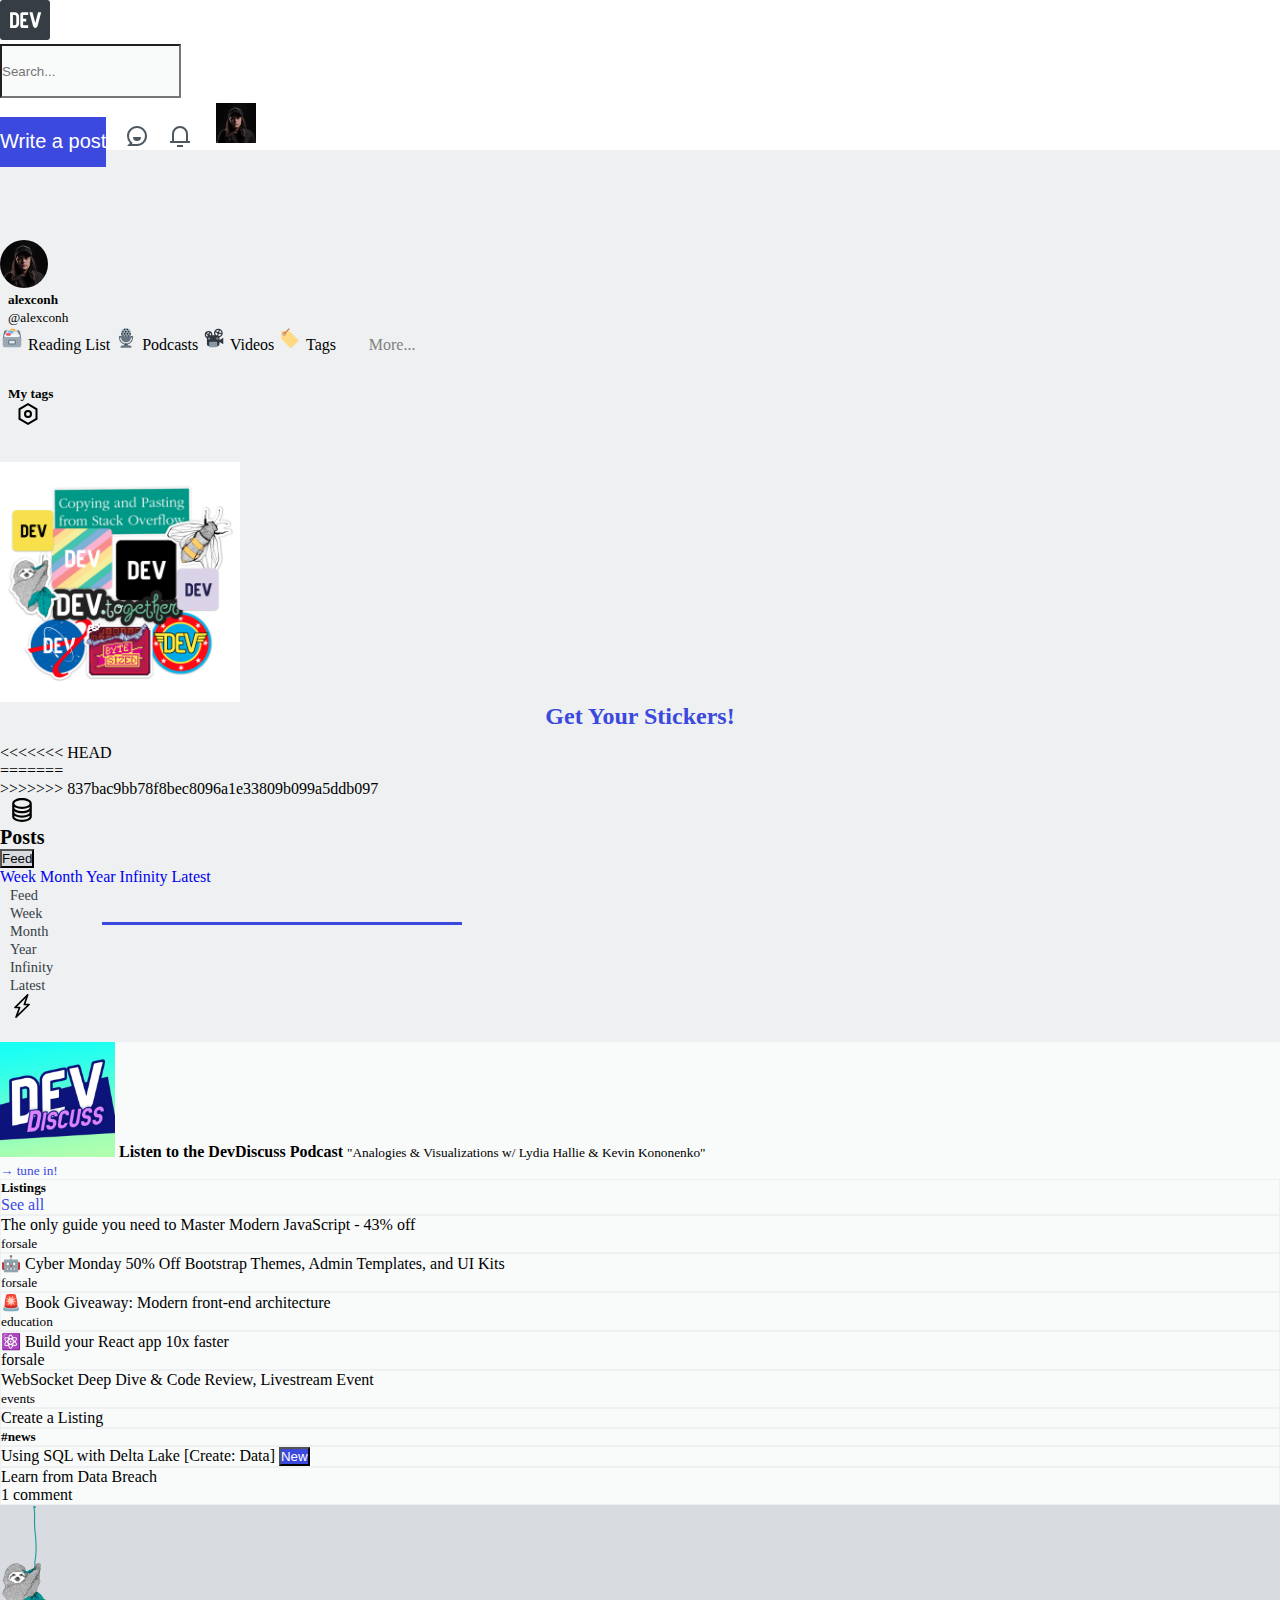
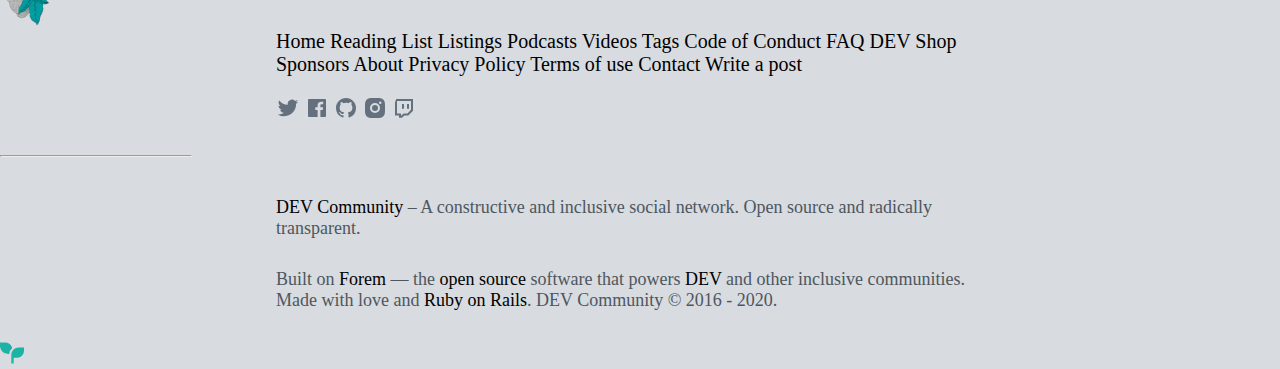
==== commit cead088b: "ADD funcionalidad update" ====
--- a/index.html
+++ b/index.html
@@ -109,7 +109,11 @@
                         </div>
                     </div>
                     <div class="col-12 col-md-8 col-lg-6 px-0 pr-md-2">
-                        <main class="posts">
+<<<<<<< HEAD
+                        <main class="">
+=======
+                        <main>
+>>>>>>> 837bac9bb78f8bec8096a1e33809b099a5ddb097
                             <div class="d-flex justify-content-between align-content-center">
                                 <a class="nav-links-icon d-md-none" href="#"><svg xmlns="http://www.w3.org/2000/svg"
                                         viewBox="0 0 512 512" height="24" width="24">
--- a/css/style.css
+++ b/css/style.css
@@ -363,7 +363,7 @@
   color: #727a87;
 }
 
-.single-post h2 {
+.single-post h2 a {
   color: #08090a;
   /****CLASE GENERAL****/
   font-size: 30px;
@@ -371,9 +371,9 @@
   padding-top: 10px;
 }
 
-.single-post h2:hover {
+.single-post h2 a:hover {
   color: #3B49DF;
-  /****CLASE GENERAL****/
+  text-decoration: none;
 }
 
 .single-post .tag-list {
@@ -1150,11 +1150,13 @@
 }
 
 .form-control:focus {
-  outline: none;
+  outline: none !important;
+  -webkit-box-shadow: none;
+          box-shadow: none;
 }
 
 .form-control:active {
-  outline: none;
+  outline: none !important;
 }
 
 .minutes {
@@ -1193,7 +1195,7 @@
 .btn-tag {
   font-size: smaller;
   padding: 0;
-  width: 90px;
+  width: 120px;
   height: 35px;
 }
 
@@ -1203,4 +1205,18 @@
   border-radius: 0;
   background-color: #F9FAFA;
 }
+
+.url-cover:focus {
+  background-color: #F9FAFA;
+  -webkit-box-shadow: none;
+          box-shadow: none;
+  outline: 0;
+}
+
+.url-cover:active {
+  background-color: #F9FAFA;
+  -webkit-box-shadow: none;
+          box-shadow: none;
+  outline: 0;
+}
 /*# sourceMappingURL=style.css.map */